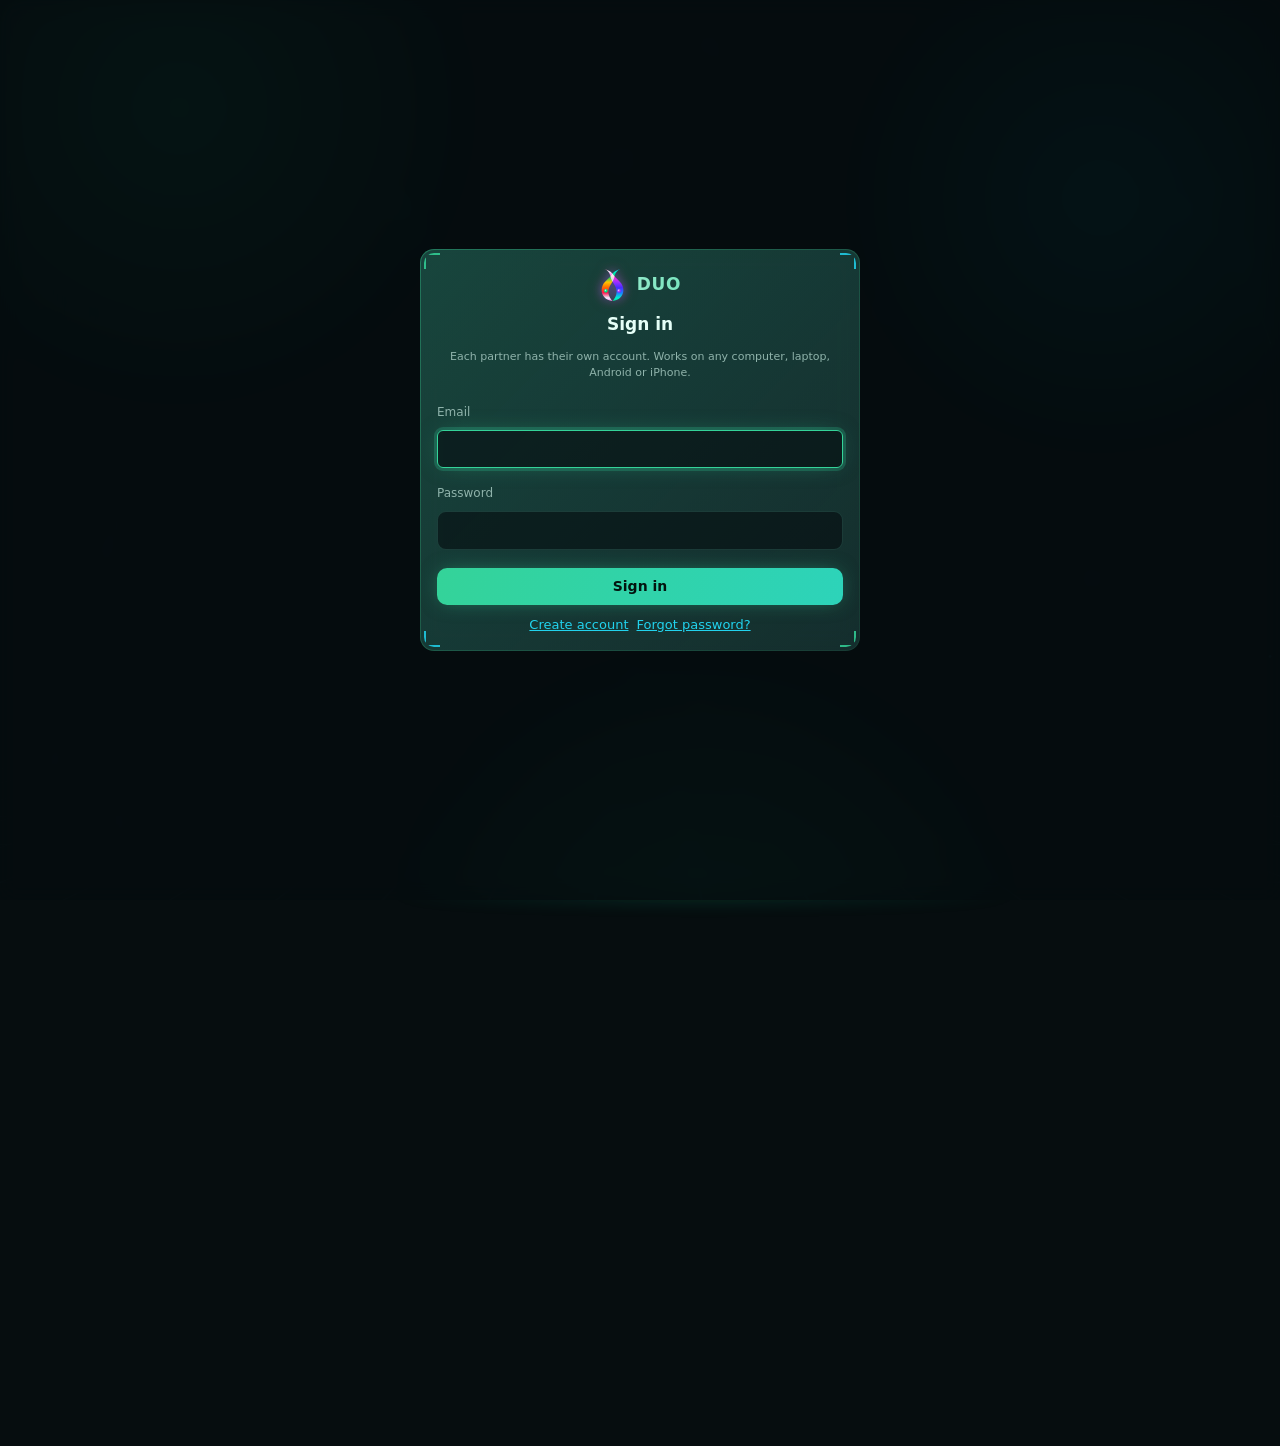
==== index.html @ 0f479ec9 "Speed up the logo colour flow (12 s to 9 s loop) Co-Authored-By: Claude Opus 5.5 <noreply@anthropic." ====
<!doctype html>
<html lang="en" data-theme="emerald" data-motion="full">
<head>
<meta charset="utf-8">
<meta name="viewport" content="width=device-width,initial-scale=1">
<meta name="color-scheme" content="dark light">
<meta name="theme-color" content="#060d0f">
<link rel="manifest" href="manifest.json">
<link rel="icon" href="favicon.ico" sizes="16x16 32x32 48x48 64x64">
<link rel="icon" href="favicon.svg" type="image/svg+xml">
<link rel="apple-touch-icon" href="apple-touch-icon.png">
<meta name="apple-mobile-web-app-capable" content="yes">
<meta name="apple-mobile-web-app-status-bar-style" content="black">
<meta name="apple-mobile-web-app-title" content="Duo">
<title>Duo</title>
<link rel="stylesheet" href="css/app.css?v=37">
<link rel="stylesheet" href="css/themes-ugc.css?v=28">
<link rel="stylesheet" href="css/fx.css?v=31">
<link rel="stylesheet" href="css/journey.css?v=34">
<link rel="stylesheet" href="css/slides.css?v=34">
</head>
<body>
<a href="#main" class="sr">Skip to content</a>
<div id="fx-aurora" aria-hidden="true"></div><div id="fx-grid" aria-hidden="true"></div><canvas id="fx-bg" aria-hidden="true"></canvas><div id="fx-cursor" aria-hidden="true"></div>
<div id="boot" aria-hidden="true"><div><div class="ring"></div><b>DUO</b><i>SYNCING COMMAND CENTER</i></div></div>
<div class="shell">
  <aside class="side" id="side" aria-label="Main navigation">
    <button class="brand" data-go="dash" aria-label="Duo — go to Command Center"><span class="logo" aria-hidden="true"></span>DUO</button>
    <nav id="nav"></nav>
  </aside>
  <div class="main">
    <header class="top">
      <button class="btn s menuBtn" id="menu" aria-label="Open menu" aria-controls="side">☰ Menu</button>
      <nav class="crumbs" id="crumbs" aria-label="Breadcrumb"></nav>
      <span class="sp"></span>
      <span class="sync" id="sync" role="status"></span>
      <button class="btn s" id="undo" title="Undo (Ctrl+Z)" aria-label="Undo">↶<span class="hide-m"> Undo</span></button>
      <button class="btn s" id="redo" title="Redo (Ctrl+Y)" aria-label="Redo">↷<span class="hide-m"> Redo</span></button>
      <div style="position:relative">
        <button class="btn s p" id="qaBtn" aria-haspopup="menu" aria-expanded="false">＋<span class="qa-l"> Quick add</span></button>
        <div class="qa-menu" id="qaMenu" role="menu" hidden>
          <button role="menuitem" data-qk="task">✓ Task</button>
          <button role="menuitem" data-qk="note">📝 Note</button>
          <button role="menuitem" data-qk="idea">💡 Idea (Mind Web)</button>
          <button role="menuitem" data-qk="suggestion">💬 Suggestion for partner</button>
          <button role="menuitem" data-qk="schedule">📅 Schedule item</button>
          <button role="menuitem" data-qk="check">☑ Checklist item</button>
        </div>
      </div>
      <button class="btn s" id="findBtn" aria-label="Find anything" title="Find anything (/ or Ctrl+K)">🔍<span class="hide-m"> Find</span></button>
      <button class="btn s" id="layoutBtn" aria-pressed="false"></button>
      <button class="btn s" id="helpBtn" aria-label="Help and tips" title="Help (?)">❔<span class="hide-m"> Help</span></button>
      <button class="btn s ghost" id="meChip" data-go="profile" aria-label="Your profile"></button>
    </header>
    <main id="main" tabindex="-1"><div class="page" id="page"></div></main>
  </div>
</div>
<nav class="bottomnav" id="bottomnav" aria-label="Quick navigation"></nav>
<nav class="slidebar" id="slidebar" aria-label="Slides" hidden></nav>
<dialog id="dlg" aria-modal="true"></dialog>
<div class="toast" id="toast" role="status" aria-live="polite"></div>
<input type="file" id="file" accept=".json,application/json" hidden>
<script src="js/opportunity.js?v=28"></script>
<script src="js/core.js?v=28"></script>
<script src="js/ui.js?v=28"></script>
<script src="js/views.js?v=33"></script>
<script src="js/schedule.js?v=33"></script>
<script src="js/web.js?v=34"></script>
<script src="js/profile.js?v=33"></script>
<script src="js/journey.js?v=34"></script>
<script src="js/ideas.js?v=32"></script>
<script src="js/guide.js?v=32"></script>
<script src="js/slides.js?v=34"></script>
<script src="js/find.js?v=33"></script>
<script src="js/clipping.js?v=30"></script>
<script src="js/clipflow.js?v=28"></script>
<script src="js/agenda.js?v=30"></script>
<script src="js/help.js?v=30"></script>
<script src="js/sync.js?v=28"></script>
<script src="js/auth.js?v=28"></script>
<script src="js/push.js?v=28"></script>
<script src="js/fx.js?v=28"></script>
<script src="js/app.js?v=28"></script>
<script>if('serviceWorker' in navigator)navigator.serviceWorker.register('sw.js').catch(()=>{});</script>
</body>
</html>
---- css/app.css ----
/* ===== Theme tokens — add a theme by adding one [data-theme] block ===== */
:root,[data-theme="emerald"]{--bg:#060d0f;--bg2:#0b1a1d;--surface:rgba(18,38,42,.62);--surface2:rgba(30,60,64,.55);--line:rgba(110,231,200,.16);--ink:#e6fff8;--mute:#8fb3ab;--acc:#34d399;--acc2:#22d3ee;--acc3:#a78bfa;--on-acc:#03140f;--danger:#fb7185;--warn:#fbbf24;--ok:#4ade80;--grid:rgba(52,211,153,.05)}
[data-theme="violet"]{--bg:#07061a;--bg2:#120f2e;--surface:rgba(30,24,70,.6);--surface2:rgba(50,40,105,.5);--line:rgba(167,139,250,.2);--ink:#f1edff;--mute:#a8a1cf;--acc:#a78bfa;--acc2:#60a5fa;--acc3:#f0abfc;--on-acc:#10082a;--grid:rgba(167,139,250,.05)}
[data-theme="solar"]{--bg:#0e0a04;--bg2:#1c1408;--surface:rgba(48,34,12,.6);--surface2:rgba(72,52,18,.5);--line:rgba(251,191,36,.18);--ink:#fff8e6;--mute:#c8b48a;--acc:#fbbf24;--acc2:#fb923c;--acc3:#fde68a;--on-acc:#1a1002;--grid:rgba(251,191,36,.045)}
[data-theme="arctic"]{--bg:#050a14;--bg2:#0c1626;--surface:rgba(24,40,66,.58);--surface2:rgba(40,62,96,.5);--line:rgba(148,197,255,.2);--ink:#eef6ff;--mute:#9db2cc;--acc:#7dd3fc;--acc2:#cbd5e1;--acc3:#93c5fd;--on-acc:#04111f;--grid:rgba(125,211,252,.05)}
[data-theme="light"]{--bg:#f4f6f8;--bg2:#e9edf1;--surface:rgba(255,255,255,.92);--surface2:#f1f4f7;--line:#d5dce3;--ink:#121820;--mute:#55606c;--acc:#0f766e;--acc2:#2563eb;--acc3:#7c3aed;--on-acc:#fff;--danger:#be123c;--warn:#b45309;--ok:#15803d;--grid:transparent}
:root{--r:14px;--glow:0 0 0 1px color-mix(in srgb,var(--acc) 45%,transparent),0 0 22px color-mix(in srgb,var(--acc) 30%,transparent);--dur:.22s;--a:#f472b6;--b:#38bdf8;--both:var(--acc3)}
[data-motion="off"]{--dur:0s}[data-motion="full"]{--dur:.38s}
@media (prefers-reduced-motion:reduce){:root:not([data-motion="full"]){--dur:0s}}

*{box-sizing:border-box}
html,body{height:100%}
:root{--bgfx:radial-gradient(1100px 600px at 85% -10%,color-mix(in srgb,var(--acc3) 16%,transparent),transparent 60%),radial-gradient(900px 500px at -10% 110%,color-mix(in srgb,var(--acc) 14%,transparent),transparent 60%),linear-gradient(var(--grid) 1px,transparent 1px) 0 0/40px 40px,linear-gradient(90deg,var(--grid) 1px,transparent 1px) 0 0/40px 40px;
  --edge:linear-gradient(135deg,color-mix(in srgb,var(--acc) 45%,var(--line)),var(--line) 40%,var(--line) 60%,color-mix(in srgb,var(--acc2) 40%,var(--line)))}
body{margin:0;font:15px/1.5 "Inter",system-ui,"Segoe UI",sans-serif;color:var(--ink);background-color:var(--bg);background-image:var(--bgfx);background-attachment:fixed}
[data-simple] body,[data-theme="light"] body{background-image:none}
a{color:var(--acc2)}
:focus-visible{outline:2px solid var(--acc2);outline-offset:2px;border-radius:6px}
.sr{position:absolute;width:1px;height:1px;overflow:hidden;clip:rect(0 0 0 0)}

/* ===== Layout ===== */
.shell{display:grid;grid-template-columns:232px 1fr;min-height:100vh}
.side{position:sticky;top:0;height:100vh;overflow:auto;padding:16px 12px;border-right:1px solid var(--line);background:color-mix(in srgb,var(--bg) 70%,transparent);backdrop-filter:blur(14px)}
.brand{display:flex;align-items:center;gap:10px;font-weight:700;letter-spacing:.04em;margin:2px 6px 16px;font-size:17px;background:none;border:0;color:var(--ink);cursor:pointer;padding:0}
.brand .logo{width:28px;height:34px;flex:none;background:url(../logo-mark.svg?v=2) center/contain no-repeat}
/* the logo's rainbow flows (animated SVG); keep it still when motion is reduced */
[data-motion="off"] .brand .logo,[data-motion="calm"] .brand .logo{background-image:url(../logo-mark-static.svg)}
@media (prefers-reduced-motion:reduce){:root:not([data-motion="full"]) .brand .logo{background-image:url(../logo-mark-static.svg)}}
.navgrp{font-size:11px;text-transform:uppercase;letter-spacing:.12em;color:var(--mute);margin:14px 10px 4px}
.navi{display:flex;align-items:center;gap:10px;width:100%;padding:8px 10px;border-radius:10px;border:1px solid transparent;background:none;color:var(--ink);font:inherit;cursor:pointer;text-align:left;transition:background var(--dur),border-color var(--dur)}
.navi:hover{background:var(--surface2)}
.navi[aria-current="page"]{background:color-mix(in srgb,var(--acc) 16%,transparent);border-color:color-mix(in srgb,var(--acc) 40%,transparent);box-shadow:inset 3px 0 0 var(--acc)}
.navi .ic{width:20px;text-align:center}.navi .badge{margin-left:auto}
.main{min-width:0;display:flex;flex-direction:column}
.top{position:sticky;top:0;z-index:20;display:flex;align-items:center;gap:10px;flex-wrap:wrap;padding:10px 20px;border-bottom:1px solid var(--line);background:color-mix(in srgb,var(--bg) 75%,transparent);backdrop-filter:blur(14px)}
.crumbs{display:flex;gap:6px;align-items:center;font-size:13px;color:var(--mute)}.crumbs button{background:none;border:0;color:var(--mute);cursor:pointer;font:inherit;padding:0}.crumbs button:hover{color:var(--ink)}.crumbs b{color:var(--ink)}
.page{padding:20px;max-width:1440px;width:100%;margin:0 auto;animation:fade var(--dur) ease}
@keyframes fade{from{opacity:0;transform:translateY(4px)}to{opacity:1}}
.menuBtn{display:none}
.bottomnav{display:none}
@media (max-width:860px){
  .shell{grid-template-columns:1fr}
  .side{position:fixed;inset:0 auto 0 0;width:270px;z-index:40;transform:translateX(-105%);transition:transform var(--dur)}
  .side.open{transform:none;box-shadow:0 0 60px #000a}
  .menuBtn{display:inline-flex}
  .page{padding:14px 16px 90px}
  .top{padding:8px 12px;row-gap:8px}
  .top .crumbs{flex:1;min-width:0;overflow:hidden;white-space:nowrap}
  .top>.sp{flex-basis:100%;height:0;order:2}
  /* phone top bar: row 1 = menu, page, help, you; row 2 = sync, undo/redo, then the main actions on the right */
  .top>*{order:3}.top>.menuBtn,.top>.crumbs{order:0}.top>#helpBtn,.top>#meChip{order:1}
  .top{gap:6px}.top .btn.s{padding:6px 10px}.top>#sync{margin-right:auto}
  .top>#meChip{padding:2px 4px}
  .bottomnav{display:grid;grid-template-columns:repeat(5,1fr);position:fixed;bottom:0;left:0;right:0;z-index:30;border-top:1px solid var(--line);background:color-mix(in srgb,var(--bg) 88%,transparent);backdrop-filter:blur(14px)}
  .bottomnav button{background:none;border:0;color:var(--mute);font:inherit;font-size:11px;padding:8px 0 10px;display:flex;flex-direction:column;align-items:center;gap:2px;cursor:pointer}
  .bottomnav button[aria-current="page"]{color:var(--acc)}
  .hide-m{display:none!important}
}

/* ===== Surfaces ===== */
.card{background:var(--surface);border:1px solid var(--line);border-radius:var(--r);padding:16px;backdrop-filter:blur(12px);position:relative}
[data-simple] .card{backdrop-filter:none}
.card h2,.card h3{margin:0 0 8px;display:flex;align-items:center;gap:8px}
.card h2{font-size:17px}.card h3{font-size:15px}
.card.glow{box-shadow:var(--glow)}
[data-simple] .card.glow{box-shadow:none;border-color:var(--acc)}
.grid{display:grid;gap:14px}
.g2{grid-template-columns:repeat(auto-fit,minmax(320px,1fr))}.g3{grid-template-columns:repeat(auto-fit,minmax(260px,1fr))}.days{grid-template-columns:repeat(auto-fill,minmax(290px,1fr))}
.row{display:flex;gap:8px;align-items:center;flex-wrap:wrap}.sp{flex:1}.col{display:flex;flex-direction:column;gap:6px}
.mute{color:var(--mute)}.small{font-size:13px}.tiny{font-size:11px}
h1.title{font-size:24px;margin:0 0 4px;letter-spacing:.01em}
.hello{font-size:26px;font-weight:700;margin:0;background:linear-gradient(90deg,var(--ink),var(--acc) 60%,var(--acc2));-webkit-background-clip:text;background-clip:text;color:transparent}
[data-theme="light"] .hello{color:var(--ink);background:none}

/* ===== Controls ===== */
.btn{display:inline-flex;align-items:center;gap:6px;border:1px solid var(--line);background:var(--surface2);color:var(--ink);padding:7px 12px;border-radius:10px;cursor:pointer;font:inherit;font-size:14px;transition:border-color var(--dur),box-shadow var(--dur),transform var(--dur)}
.btn:hover{border-color:var(--acc)}.btn:active{transform:scale(.97)}
.btn.p{background:linear-gradient(135deg,var(--acc),color-mix(in srgb,var(--acc) 60%,var(--acc2)));color:var(--on-acc);border-color:transparent;font-weight:600}
.btn.p:hover{box-shadow:var(--glow)}
.btn.s{padding:4px 9px;font-size:13px}.btn.d{color:var(--danger)}.btn.ghost{background:none}
.btn[disabled]{opacity:.45;cursor:not-allowed}
.seg{display:inline-flex;max-width:100%;border:1px solid var(--line);border-radius:10px;overflow-x:auto;overflow-y:hidden;scrollbar-width:none;-webkit-overflow-scrolling:touch}.seg::-webkit-scrollbar{display:none}
.seg button{flex:none;white-space:nowrap;background:none;border:0;color:var(--mute);padding:6px 11px;font:inherit;font-size:13px;cursor:pointer}
.seg button[aria-pressed="true"]{background:color-mix(in srgb,var(--acc) 22%,transparent);color:var(--ink)}
input,select,textarea{font:inherit;color:var(--ink);background:color-mix(in srgb,var(--bg) 60%,transparent);border:1px solid var(--line);border-radius:9px;padding:7px 9px;width:100%}
input:focus,select:focus,textarea:focus{border-color:var(--acc);outline:none;box-shadow:0 0 0 3px color-mix(in srgb,var(--acc) 20%,transparent)}
select option{background:var(--bg2);color:var(--ink)}
textarea{min-height:70px;resize:vertical}
label.f{display:block;font-size:12px;color:var(--mute);margin:10px 0 3px}
input[type=checkbox],input[type=radio]{width:auto;accent-color:var(--acc)}
.pill{display:inline-flex;align-items:center;gap:4px;font-size:11px;padding:1px 8px;border-radius:99px;white-space:nowrap;border:1px solid currentColor}
.o-A{color:var(--a)}.o-B{color:var(--b)}.o-both{color:var(--both)}
.tag{display:inline-block;font-size:11px;padding:1px 8px;border-radius:99px;border:1px solid var(--line);color:var(--mute);margin:1px 2px 1px 0}
.task .tag{max-width:100%;overflow:hidden;text-overflow:ellipsis;white-space:nowrap;vertical-align:middle}
.badge{background:var(--acc);color:var(--on-acc);font-size:11px;font-weight:700;border-radius:99px;padding:0 7px;min-width:20px;text-align:center}
.warn{color:var(--warn);font-weight:600}
.sample{font-size:10px;letter-spacing:.08em;text-transform:uppercase;color:var(--warn);border:1px dashed var(--warn);border-radius:6px;padding:0 5px}
.banner{border:1px solid var(--line);background:color-mix(in srgb,var(--acc2) 9%,transparent);border-radius:12px;padding:9px 13px;margin-bottom:14px;font-size:13px}
.empty{color:var(--mute);font-size:13px;padding:14px;text-align:center;border:1px dashed var(--line);border-radius:12px}
.empty .btn{margin-top:8px}

/* status: icon + text, not color alone */
.st{display:inline-flex;align-items:center;gap:4px;font-size:11px;padding:1px 8px;border-radius:99px;border:1px solid}
.st-idea{color:#94a3b8}.st-researching{color:#38bdf8}.st-testing{color:#fbbf24}.st-active{color:#4ade80}.st-paused{color:#a1a1aa}.st-completed{color:#c084fc}
[data-theme="light"] .st-idea{color:#475569}[data-theme="light"] .st-researching{color:#0369a1}[data-theme="light"] .st-testing{color:#a16207}[data-theme="light"] .st-active{color:#15803d}[data-theme="light"] .st-paused{color:#52525b}[data-theme="light"] .st-completed{color:#7e22ce}

/* ===== Tasks ===== */
.drop{min-height:46px;border:1.5px dashed transparent;border-radius:12px;padding:4px;transition:background var(--dur),border-color var(--dur)}
.drop.over{border-color:var(--acc);background:color-mix(in srgb,var(--acc) 10%,transparent)}
.task{display:flex;gap:9px;align-items:flex-start;background:color-mix(in srgb,var(--bg) 45%,transparent);border:1px solid var(--line);border-radius:11px;padding:8px 10px;margin:5px 0;cursor:grab;transition:border-color var(--dur),transform var(--dur)}
.task:hover{border-color:color-mix(in srgb,var(--acc) 50%,var(--line))}
.task.done .t-title{text-decoration:line-through;color:var(--mute)}
.task .t-body{flex:1;min-width:0;cursor:pointer}
.task .t-title{font-size:14px}
.chk{appearance:none;width:20px!important;height:20px;border-radius:7px;border:1.5px solid var(--acc);display:grid;place-items:center;cursor:pointer;flex:none;margin-top:1px;padding:0;background:none}
.chk:checked{background:var(--acc)}.chk:checked::after{content:"✓";color:var(--on-acc);font-size:13px;font-weight:800}
.pop{animation:pop .5s ease}
@keyframes pop{0%{transform:scale(1)}40%{transform:scale(1.06);box-shadow:var(--glow)}100%{transform:scale(1)}}
.focus-list{margin:4px 0 8px;padding-left:18px;color:var(--mute);font-size:13px}

/* ===== Avatars ===== */
.av{display:inline-grid;place-items:center;border-radius:50%;overflow:hidden;flex:none;vertical-align:middle}
.av svg,.av img{width:100%;height:100%;display:block;object-fit:cover}
.av.idle svg .float{animation:float 3.5s ease-in-out infinite}
@keyframes float{50%{transform:translateY(-2.5px)}}
[data-motion="off"] .av svg .float{animation:none}
@media (prefers-reduced-motion:reduce){:root:not([data-motion="full"]) .av svg .float{animation:none}}
.pair{display:flex;align-items:center;gap:14px;flex-wrap:wrap}
.person{display:flex;gap:12px;align-items:center;flex:1;min-width:230px}
.bond{height:2px;flex:0 0 60px;background:linear-gradient(90deg,var(--a),var(--acc),var(--b));border-radius:2px;box-shadow:0 0 10px var(--acc)}
.bond.burst{animation:bond 1.4s ease}
@keyframes bond{30%{box-shadow:0 0 28px 6px var(--acc);transform:scaleY(3)}}
.picker{display:grid;grid-template-columns:repeat(auto-fill,minmax(84px,1fr));gap:8px}
.picker button{background:var(--surface2);border:1.5px solid var(--line);border-radius:12px;padding:8px 4px;color:var(--ink);cursor:pointer;font:inherit;font-size:11px;display:flex;flex-direction:column;align-items:center;gap:4px}
.picker button[aria-pressed="true"]{border-color:var(--acc);box-shadow:var(--glow)}
.swatches{display:flex;gap:6px;flex-wrap:wrap}
.swatches button{width:28px;height:28px;border-radius:50%;border:2px solid transparent;cursor:pointer;padding:0}
.swatches button[aria-pressed="true"]{border-color:var(--ink);box-shadow:0 0 0 2px var(--bg) inset}

/* ===== Theme previews ===== */
.themecard{border-radius:14px;border:1.5px solid var(--line);padding:0;overflow:hidden;cursor:pointer;background:none;color:inherit;text-align:left;font:inherit}
.themecard[aria-pressed="true"]{border-color:var(--acc);box-shadow:var(--glow)}
.themecard .pv{height:84px;display:flex;align-items:flex-end;gap:6px;padding:10px}
.themecard .pv i{display:block;height:10px;border-radius:5px}
.themecard .nm{padding:8px 10px;font-size:13px;font-weight:600;background:var(--surface2)}

/* ===== Mind Web ===== */
.webwrap{display:grid;grid-template-columns:1fr 340px;gap:14px}
@media (max-width:1000px){.webwrap{grid-template-columns:1fr}}
.canvas{position:relative;height:72vh;min-height:420px;border-radius:var(--r);border:1px solid var(--line);overflow:hidden;background:radial-gradient(circle at 50% 50%,color-mix(in srgb,var(--acc) 10%,transparent),transparent 60%),color-mix(in srgb,var(--bg) 70%,transparent);touch-action:none}
.canvas svg{width:100%;height:100%;display:block}
.canvas .tools{position:absolute;top:10px;left:10px;right:10px;display:flex;gap:6px;flex-wrap:wrap;pointer-events:none}
.canvas .tools>*{pointer-events:auto}
.canvas .zoom{position:absolute;bottom:10px;right:10px;display:flex;gap:2px;z-index:2}
svg text{fill:var(--ink);font-size:12px;pointer-events:none;user-select:none;font-family:inherit}
svg .n rect{fill:var(--surface2);stroke:var(--line);stroke-width:1.2}
svg .n.cat rect{fill:color-mix(in srgb,var(--bg2) 85%,transparent);stroke:color-mix(in srgb,var(--acc) 55%,transparent);stroke-width:1.5}
svg .n.proj rect{stroke:var(--acc3);stroke-dasharray:3 2}
svg .n.sel rect{stroke:var(--acc2);stroke-width:2.5;filter:drop-shadow(0 0 8px var(--acc2))}
svg .n.src rect{stroke:var(--warn);stroke-width:2.5;stroke-dasharray:5 3}
svg .n{cursor:pointer;transition:opacity var(--dur)}
svg .n:focus{outline:none}svg .n:focus rect{stroke:var(--acc2);stroke-width:2.5}
svg .spoke{stroke:color-mix(in srgb,var(--acc) 22%,transparent);stroke-width:1}
svg .tree{stroke:color-mix(in srgb,var(--mute) 45%,transparent);stroke-width:1.2;fill:none}
svg .lk{stroke:var(--acc2);stroke-width:1.6;fill:none;opacity:.75;cursor:pointer;stroke-dasharray:6 5}
[data-motion="calm"] svg .lk,[data-motion="full"] svg .lk{animation:flow 2.4s linear infinite}
[data-motion="full"] svg .lk{animation-duration:1.3s}
@keyframes flow{to{stroke-dashoffset:-22}}
@media (prefers-reduced-motion:reduce){:root:not([data-motion="full"]) svg .lk{animation:none}}
svg .lk:hover{stroke-width:4;opacity:1}
[data-simple] svg .n.sel rect{filter:none}
.listview .cat{border:1px solid var(--line);border-radius:12px;margin-bottom:8px;background:var(--surface)}
.listview summary{cursor:pointer;padding:10px 12px;display:flex;gap:8px;align-items:center;list-style:none}
.listview summary::-webkit-details-marker{display:none}
.listview .kids{padding:0 12px 10px 34px}

/* ===== Dialog / drawer / toast ===== */
dialog{border:1px solid var(--line);border-radius:18px;padding:0;background:var(--bg2);color:var(--ink);width:min(600px,94vw);box-shadow:0 30px 80px #000c,var(--glow)}
dialog::backdrop{background:rgba(0,0,0,.6);backdrop-filter:blur(3px)}
.dlg-h{display:flex;align-items:center;gap:8px;padding:14px 18px;border-bottom:1px solid var(--line)}
.dlg-h h2{margin:0;font-size:17px;flex:1}
.dlg-b{padding:16px 18px;max-height:70vh;overflow:auto}
.dlg-f{padding:12px 18px;border-top:1px solid var(--line);display:flex;gap:8px;justify-content:flex-end;flex-wrap:wrap}
.toast{position:fixed;bottom:22px;left:50%;transform:translateX(-50%) translateY(10px);background:var(--surface2);border:1px solid var(--acc);color:var(--ink);padding:9px 16px;border-radius:12px;opacity:0;transition:opacity var(--dur),transform var(--dur);pointer-events:none;z-index:100;backdrop-filter:blur(10px);box-shadow:var(--glow)}
.toast.on{opacity:1;transform:translateX(-50%)}
@media (max-width:860px){.toast{bottom:78px}}
.qa-menu{position:absolute;right:0;top:110%;background:var(--bg2);border:1px solid var(--line);border-radius:12px;padding:6px;min-width:190px;box-shadow:0 20px 50px #0009;z-index:50}
.qa-menu button{display:flex;gap:8px;width:100%;background:none;border:0;color:var(--ink);font:inherit;padding:8px 10px;border-radius:8px;cursor:pointer;text-align:left}
.qa-menu button:hover,.qa-menu button:focus{background:var(--surface2)}
.celebrate{position:fixed;inset:0;pointer-events:none;z-index:90;overflow:hidden}
.celebrate i{position:absolute;top:-10px;width:8px;height:14px;border-radius:2px;animation:fall 1.6s ease-in forwards}
@keyframes fall{to{transform:translateY(105vh) rotate(540deg);opacity:.2}}
.sync{display:inline-flex;align-items:center;gap:6px;font-size:12px;color:var(--mute)}
.sync .dot{width:8px;height:8px;border-radius:50%;background:var(--mute)}
.sync.on .dot{background:var(--ok);box-shadow:0 0 8px var(--ok)}.sync.err .dot{background:var(--danger)}
.steps{counter-reset:s}.steps label{display:flex;gap:10px;align-items:center;padding:5px 0;cursor:pointer}
.wizard-dots{display:flex;gap:6px;justify-content:center;margin-top:8px}.wizard-dots i{width:8px;height:8px;border-radius:50%;background:var(--line)}.wizard-dots i.on{background:var(--acc);box-shadow:0 0 8px var(--acc)}
.feed .it{display:flex;gap:10px;padding:8px 0;border-bottom:1px solid var(--line)}.feed .it:last-child{border:0}
.prop{border-left:3px solid var(--warn)}.prop.accepted{border-left-color:var(--ok)}.prop.declined{border-left-color:var(--danger);opacity:.75}
.new-dot{width:8px;height:8px;border-radius:50%;background:var(--acc3);box-shadow:0 0 8px var(--acc3);display:inline-block}

.st-needs_req{color:#f0abfc}.st-ready{color:#2dd4bf}.st-declined{color:#f87171}
[data-theme="light"] .st-needs_req,[data-theme="coquette"] .st-needs_req{color:#a21caf}[data-theme="light"] .st-ready,[data-theme="coquette"] .st-ready{color:#0f766e}[data-theme="light"] .st-declined,[data-theme="coquette"] .st-declined{color:#b91c1c}
.cardf{margin-bottom:4px}.cardf textarea{min-height:44px}

#gate{position:fixed;inset:0;z-index:200;display:grid;place-items:center;padding:16px;background:color-mix(in srgb,var(--bg) 82%,transparent);backdrop-filter:blur(10px)}
.gate-box{width:min(440px,100%);max-height:92vh;overflow:auto}
body.gated .shell,body.gated .bottomnav{visibility:hidden}

.tipcard{margin-bottom:14px;border-left:3px solid var(--acc2)}
.tipcard ol li{margin:2px 0}
.afbox{border:1px dashed var(--line);border-radius:12px;padding:8px 12px;margin-bottom:12px;background:color-mix(in srgb,var(--acc) 6%,transparent)}
.afbox summary{cursor:pointer;font-weight:600}
.afbox textarea{min-height:60px}
@keyframes afPulse{from{box-shadow:0 0 0 3px color-mix(in srgb,var(--ok) 45%,transparent)}to{box-shadow:none}}
.autofilled{border-color:var(--ok);animation:afPulse 1.6s ease-out}

/* ===== Today's agenda (Command Center) ===== */
.agenda{margin-bottom:14px}
.ag-head{margin-bottom:8px}
.ag-prog{height:6px;border-radius:3px;background:var(--line);overflow:hidden;margin:4px 0 3px}
.ag-prog i{display:block;height:100%;border-radius:3px;background:linear-gradient(90deg,var(--acc),var(--acc2));transition:width var(--dur)}
.ag-start{width:100%;justify-content:center;font-size:16px;padding:12px 14px;margin:10px 0 4px;min-height:48px;white-space:nowrap;overflow:hidden;text-overflow:ellipsis;display:block;text-align:center}
.ag-list{list-style:none;margin:6px 0 0;padding:0}
.ag-item{display:flex;align-items:center;gap:10px;border:1px solid var(--line);border-radius:11px;padding:4px 4px 4px 10px;margin:6px 0;background:color-mix(in srgb,var(--bg) 45%,transparent);transition:border-color var(--dur)}
.ag-item:hover{border-color:color-mix(in srgb,var(--acc) 50%,var(--line))}
.ag-item.next{border-color:color-mix(in srgb,var(--acc) 60%,var(--line));background:color-mix(in srgb,var(--acc) 10%,transparent)}
.ag-item .chk{margin:0}
.ag-ic{flex:none;width:22px;text-align:center}
.ag-body{flex:1;min-width:0;display:flex;align-items:center;gap:10px;background:none;border:0;color:inherit;font:inherit;text-align:left;cursor:pointer;padding:8px 6px;min-height:44px;border-radius:9px;-webkit-tap-highlight-color:transparent}
.ag-txt{flex:1;min-width:0;display:flex;flex-direction:column}
.ag-title{font-size:14px;overflow-wrap:anywhere}
.ag-when{flex:none;min-width:72px;font-size:12px;font-weight:600;color:var(--acc)}
.ag-when.late{color:var(--danger)}.ag-when.due{color:var(--warn)}.ag-when.any{color:var(--mute);font-weight:400}
.ag-go{flex:none;color:var(--mute);font-size:20px;line-height:1}
.ag-more summary{cursor:pointer;color:var(--mute);margin-top:6px}
@media (max-width:860px){.ag-head .seg{width:100%}.ag-head .seg button{flex:1;padding:8px 6px}.ag-when{min-width:60px}}
---- css/themes-ugc.css ----
/* ===== Themes ported from UGC Studio (palettes + textures only; no characters, logos or show art) =====
   Mapping: UGC --panel -> --bg2/--surface, --panel2 -> --surface2, --dim -> --mute, --accink -> --on-acc.
   Each theme may also set --edge (card border gradient), --bgfx (page texture), --cardfx, --head (heading font), --r. */
:root{--cardfx:linear-gradient(transparent,transparent);--head:inherit}
h1,h2,.brand{font-family:var(--head)}

[data-theme="holo"]{--bg:#050a1a;--bg2:#0b1532;--surface:rgba(11,21,50,.72);--surface2:#16244d;--line:#26407a;--ink:#eaf3ff;--mute:#9db3d9;--acc:#4fc3ff;--acc2:#b28cff;--acc3:#ff7ad9;--on-acc:#02122a;--r:16px;
 --bgfx:radial-gradient(circle at 12% 8%,#1b3cff40,transparent 42%),radial-gradient(circle at 88% 18%,#00e5ff2b,transparent 40%),radial-gradient(circle at 60% 95%,#b44dff2a,transparent 45%);
 --edge:linear-gradient(120deg,#00e5ff,#3d6bff,#b44dff,#ff7ad9,#00e5ff);--cardfx:linear-gradient(135deg,#ffffff0d,transparent 40%,#7ad3ff08 70%,transparent)}
[data-theme="holo"] .card{animation:holo 14s ease infinite}
[data-theme="classic"]{--bg:#070d13;--bg2:#0f1a23;--surface:rgba(15,26,35,.85);--surface2:#253a49;--line:#24384a;--ink:#e8eef5;--mute:#94a9b8;--acc:#a7e972;--acc2:#6cc6ff;--acc3:#6cc6ff;--on-acc:#132011}
[data-theme="monarch"]{--bg:#03040b;--bg2:#070b1c;--surface:rgba(7,11,28,.82);--surface2:#111a3d;--line:#2b3f9e;--ink:#e6ecff;--mute:#8f9ccc;--acc:#3fa9ff;--acc2:#8b5cff;--acc3:#8b5cff;--on-acc:#020814;--r:4px;--head:"Consolas","Cascadia Mono","Courier New",monospace;
 --bgfx:radial-gradient(ellipse at 50% -15%,#5b2bff4d,transparent 60%),linear-gradient(#3a5bff14 1px,transparent 1px) 0 0/42px 42px,linear-gradient(90deg,#3a5bff14 1px,transparent 1px) 0 0/42px 42px;
 --edge:linear-gradient(#3fa9ff,#3fa9ff);--cardfx:linear-gradient(180deg,#3fa9ff12,transparent 30%)}
[data-theme="monarch"] h1,[data-theme="monarch"] h2,[data-theme="monarch"] .brand{text-transform:uppercase;letter-spacing:.12em}
@media (max-width:600px){[data-theme="monarch"] h1.title{font-size:20px;letter-spacing:.06em}}
[data-theme="monarch"] .card{box-shadow:0 0 18px -6px #3fa9ff88,inset 0 0 22px -12px #3fa9ff}
[data-theme="ooo"]{--bg:#0e2a47;--bg2:#14395f;--surface:rgba(20,57,95,.82);--surface2:#1f5487;--line:#2f6aa3;--ink:#fffbe8;--mute:#bcd5ee;--acc:#ffd23f;--acc2:#ff7eb6;--acc3:#6ee7ff;--on-acc:#2b1a00;--r:24px;--head:"Trebuchet MS","Comic Sans MS",sans-serif;
 --bgfx:radial-gradient(ellipse at 20% 115%,#3ccf6e66,transparent 45%),radial-gradient(ellipse at 85% -10%,#ff9ed14d,transparent 45%),radial-gradient(circle at 50% 40%,#1b4f80,#0e2a47 70%);
 --edge:linear-gradient(120deg,#ffd23f,#ff7eb6,#6ee7ff)}
[data-theme="grimoire"]{--bg:#0b0b0a;--bg2:#16150f;--surface:rgba(22,21,15,.85);--surface2:#26321f;--line:#46512f;--ink:#f1ead6;--mute:#b8ae92;--acc:#d4af37;--acc2:#3fa86b;--acc3:#a3242c;--on-acc:#1a1405;--r:8px;--head:Georgia,"Palatino Linotype","Book Antiqua",serif;
 --bgfx:radial-gradient(ellipse at 50% -5%,#2f5d3a40,transparent 55%),radial-gradient(circle at 90% 90%,#a3242c26,transparent 40%),repeating-linear-gradient(45deg,#ffffff05 0 2px,transparent 2px 9px);
 --edge:linear-gradient(135deg,#d4af37,#3fa86b,#a3242c,#d4af37);--cardfx:radial-gradient(ellipse at top left,#d4af3712,transparent 60%)}
[data-theme="nen"]{--bg:#05100b;--bg2:#0c1a14;--surface:rgba(12,26,20,.85);--surface2:#163327;--line:#275240;--ink:#ecfbf2;--mute:#9cc2ae;--acc:#34e07f;--acc2:#f5c842;--acc3:#f5c842;--on-acc:#04140b;--r:12px;
 --bgfx:radial-gradient(circle at 28% 18%,#2bd67b2b,transparent 45%),radial-gradient(circle at 76% 82%,#f5c84230,transparent 45%),radial-gradient(circle at 50% 50%,#0a1d15,#05100b 75%);
 --edge:linear-gradient(120deg,#34e07f,#f5c842,#34e07f)}
[data-theme="leaf"]{--bg:#0d0b0a;--bg2:#17120f;--surface:rgba(23,18,15,.86);--surface2:#2c1e14;--line:#4c311e;--ink:#fff4ea;--mute:#cbb09a;--acc:#ff7a1a;--acc2:#2f8bff;--acc3:#ffb347;--on-acc:#1c0c00;--r:10px;--head:"Arial Black","Segoe UI Black",sans-serif;
 --bgfx:radial-gradient(circle at 86% 14%,#ff7a1a3a,transparent 38%),repeating-radial-gradient(circle at 86% 14%,#ff7a1a12 0 2px,transparent 2px 28px),radial-gradient(circle at 8% 92%,#1f6fff2a,transparent 45%);
 --edge:linear-gradient(90deg,#ff7a1a,#ffb347,#2f8bff)}
[data-theme="saiyan"]{--bg:#070a1f;--bg2:#0e1433;--surface:rgba(14,20,51,.85);--surface2:#1c2560;--line:#2d3a8a;--ink:#fff8e6;--mute:#bac1e6;--acc:#ff9a1f;--acc2:#ffe14d;--acc3:#ff5e1f;--on-acc:#1f0d00;--r:10px;--head:"Arial Black",Impact,sans-serif;
 --bgfx:radial-gradient(ellipse at 50% 120%,#ffb30066,transparent 55%),repeating-conic-gradient(from 0deg at 50% 115%,#ffd70012 0 3deg,transparent 3deg 11deg),radial-gradient(circle at 50% 115%,#ff6a0033,transparent 75%);
 --edge:linear-gradient(120deg,#ff5e1f,#ff9a1f,#ffe14d,#ff9a1f)}
[data-theme="saiyan"] h1,[data-theme="saiyan"] .hello{text-shadow:0 0 18px #ffb300aa,0 0 42px #ff6a0055}
[data-theme="jade"]{--bg:#06100e;--bg2:#0d1c19;--surface:rgba(13,28,25,.85);--surface2:#17312b;--line:#2a4d44;--ink:#eef7f1;--mute:#a2bfb4;--acc:#5fe0b5;--acc2:#e6c36a;--acc3:#e6c36a;--on-acc:#032018;--r:10px;--head:Georgia,"SimSun","Songti SC",serif;
 --bgfx:radial-gradient(ellipse at 18% -5%,#6fe3c02b,transparent 50%),radial-gradient(ellipse at 92% 105%,#e6c36a24,transparent 50%),radial-gradient(ellipse 60% 18% at 30% 72%,#ffffff07,transparent),radial-gradient(ellipse 45% 14% at 76% 38%,#ffffff06,transparent);
 --edge:linear-gradient(135deg,#5fe0b5,#e6c36a,#5fe0b5);--cardfx:radial-gradient(ellipse at top right,#5fe0b50f,transparent 60%)}
[data-theme="lotus"]{--bg:#0c0507;--bg2:#190a0f;--surface:rgba(25,10,15,.86);--surface2:#30121a;--line:#58212e;--ink:#fbecee;--mute:#cfa1a9;--acc:#ff3b5c;--acc2:#f2c14e;--acc3:#f2c14e;--on-acc:#22020a;--r:10px;--head:Georgia,"SimSun",serif;
 --bgfx:radial-gradient(circle at 82% 8%,#c4122f40,transparent 45%),radial-gradient(circle at 8% 92%,#7a0d2a40,transparent 45%),radial-gradient(ellipse 50% 14% at 50% 60%,#ff3b5c08,transparent);
 --edge:linear-gradient(135deg,#ff3b5c,#f2c14e,#ff3b5c)}
[data-theme="celestial"]{--bg:#090c1d;--bg2:#10152e;--surface:rgba(16,21,46,.85);--surface2:#1d2550;--line:#34417c;--ink:#f3f6ff;--mute:#abb5dc;--acc:#9fc8ff;--acc2:#e8e3ff;--acc3:#c4b5fd;--on-acc:#0a1430;--r:12px;--head:Georgia,"SimSun",serif;
 --bgfx:radial-gradient(circle at 78% 12%,#e6eeff30,transparent 14%),radial-gradient(ellipse at 50% 105%,#6b7cff2b,transparent 60%),radial-gradient(#ffffff40 1px,transparent 1.6px) 0 0/97px 97px,radial-gradient(#ffffff26 1px,transparent 1.4px) 41px 53px/131px 131px;
 --edge:linear-gradient(135deg,#9fc8ff,#ffffff,#9fc8ff)}
/* Coquette — light: baby pink + silver, pearls */
[data-theme="coquette"]{--bg:#fff6f9;--bg2:#ffffff;--surface:rgba(255,255,255,.92);--surface2:#fbe3ec;--line:#efc9d7;--ink:#4b2d3b;--mute:#8f6b7b;--acc:#e58db0;--acc2:#9aa1ad;--acc3:#c77a98;--on-acc:#4b2333;--warn:#a86b0c;--danger:#c4405a;--ok:#2f7d4f;--r:18px;--grid:transparent;
 --head:"Didot","Bodoni MT","Playfair Display",Georgia,serif;
 --bgfx:radial-gradient(circle at 12px 12px,#f7c9d9 1.6px,transparent 2.2px) 0 0/34px 34px,radial-gradient(circle at 29px 29px,#d9dde3 1.4px,transparent 2px) 0 0/34px 34px,radial-gradient(ellipse at 15% -10%,#ffd9e6,transparent 55%),radial-gradient(ellipse at 95% 105%,#eceff3,transparent 50%);
 --edge:linear-gradient(135deg,#f6b8cf,#e6e8ec 35%,#c9ced6 50%,#f6b8cf 70%,#fbe3ec);--cardfx:radial-gradient(ellipse at top right,#fde8f0,transparent 60%)}
[data-theme="coquette"] h1.title{font-style:italic}
[data-theme="coquette"] .hello{color:#5a3346;background:none}
[data-theme="coquette"] .st-idea{color:#475569}[data-theme="coquette"] .st-researching{color:#0369a1}[data-theme="coquette"] .st-testing{color:#a16207}[data-theme="coquette"] .st-active{color:#15803d}[data-theme="coquette"] .st-completed{color:#7e22ce}
[data-theme="light"] body{background-image:none}
@keyframes holo{0%{background-position:0 0,0 0,0% 50%}50%{background-position:0 0,0 0,100% 50%}100%{background-position:0 0,0 0,0% 50%}}
---- css/fx.css ----
/* ===== Holodeck FX — ported from UGC Studio 0.38, driven by each theme's --acc / --acc2 / --edge =====
   Motion levels: data-motion = full | calm | off  (calm keeps glass + glow but nothing moves in the background) */
:root{--glow:color-mix(in srgb,var(--acc) 50%,transparent);--fxa:color-mix(in srgb,var(--acc) 24%,transparent);--fxb:color-mix(in srgb,var(--acc2) 20%,transparent);--ease:cubic-bezier(.2,.8,.2,1)}
html{scrollbar-color:color-mix(in srgb,var(--acc) 55%,transparent) transparent;scrollbar-width:thin}
::-webkit-scrollbar{width:9px;height:9px}::-webkit-scrollbar-thumb{background:linear-gradient(var(--acc),var(--acc2));border-radius:9px;border:2px solid transparent;background-clip:padding-box}::-webkit-scrollbar-track{background:transparent}
::selection{background:color-mix(in srgb,var(--acc) 45%,transparent);color:var(--ink)}

/* living background layers */
#fx-aurora,#fx-grid,#fx-bg,#fx-cursor{position:fixed;inset:0;pointer-events:none;z-index:0}
.shell,.bottomnav{position:relative;z-index:1}
#fx-aurora{background:radial-gradient(38vmax 38vmax at 14% 12%,var(--fxa),transparent 62%),radial-gradient(34vmax 34vmax at 86% 22%,var(--fxb),transparent 60%),radial-gradient(42vmax 42vmax at 55% 108%,var(--fxa),transparent 62%);filter:blur(10px) saturate(1.2);animation:fxAurora 26s ease-in-out infinite alternate;opacity:.9}
@keyframes fxAurora{0%{transform:translate3d(-2%,-1%,0) scale(1)}50%{transform:translate3d(2%,2%,0) scale(1.08)}100%{transform:translate3d(-1%,3%,0) scale(1.03)}}
#fx-grid{inset:auto 0 0 0;height:46vh;background-image:linear-gradient(color-mix(in srgb,var(--acc) 34%,transparent) 1px,transparent 1px),linear-gradient(90deg,color-mix(in srgb,var(--acc2) 30%,transparent) 1px,transparent 1px);background-size:56px 56px;transform:perspective(520px) rotateX(62deg) scale(1.9);transform-origin:50% 100%;-webkit-mask-image:linear-gradient(transparent,#000 55%);mask-image:linear-gradient(transparent,#000 55%);opacity:.26;animation:fxGrid 5s linear infinite}
@keyframes fxGrid{to{background-position:0 56px,0 0}}
#fx-bg{width:100%;height:100%;opacity:.75}
#fx-cursor{inset:auto;left:0;top:0;width:520px;height:520px;margin:-260px 0 0 -260px;border-radius:50%;background:radial-gradient(circle,color-mix(in srgb,var(--acc) 13%,transparent),transparent 62%);will-change:transform;transition:opacity .4s;opacity:0}

/* header: glass + scanning light */
.top{box-shadow:0 10px 40px -22px var(--glow)}
.top::after{content:'';position:absolute;left:0;right:0;bottom:-1px;height:2px;background:linear-gradient(90deg,transparent,var(--acc),var(--acc2),transparent);background-size:40% 100%;background-repeat:no-repeat;animation:fxScan 5.5s linear infinite;opacity:.9;pointer-events:none}
@keyframes fxScan{0%{background-position:-40% 0}100%{background-position:140% 0}}
.brand{background:linear-gradient(90deg,var(--ink),var(--acc),var(--acc2),var(--ink));background-size:300% 100%;-webkit-background-clip:text;background-clip:text;color:transparent!important;animation:fxShimmer 9s linear infinite}
.brand .logo{filter:drop-shadow(0 0 5px #0080ff80) drop-shadow(0 0 5px #ff1f4b80);animation:fxPulse 4s ease-in-out infinite}
@keyframes fxPulse{50%{filter:drop-shadow(0 0 9px #00c8ffaa) drop-shadow(0 0 9px #ff2bd6aa)}}
@keyframes fxSpin{to{transform:rotate(360deg)}}@keyframes fxShimmer{to{background-position:300% 0}}

/* nav: glowing active item with sweep */
.navi{position:relative;overflow:hidden;transition:transform .22s var(--ease),background .2s,box-shadow .2s}
.navi:hover{transform:translateX(4px)}.navi:hover .ic{transform:scale(1.25);text-shadow:0 0 10px var(--acc)}.navi .ic{transition:transform .3s var(--ease)}
.navi[aria-current="page"]{background:linear-gradient(90deg,color-mix(in srgb,var(--acc) 24%,transparent),transparent);box-shadow:inset 3px 0 0 var(--acc),0 0 22px -10px var(--glow)}
.navi[aria-current="page"] .ic{text-shadow:0 0 10px var(--acc)}
.navi[aria-current="page"]::after{content:'';position:absolute;inset:0;background:linear-gradient(100deg,transparent 30%,color-mix(in srgb,var(--acc) 22%,transparent) 50%,transparent 70%);background-size:220% 100%;animation:fxSweep 3.6s ease-in-out infinite;pointer-events:none}
@keyframes fxSweep{0%{background-position:160% 0}60%,100%{background-position:-60% 0}}

/* headings shimmer */
h1.title{background:linear-gradient(90deg,var(--ink) 0%,var(--ink) 30%,var(--acc) 60%,var(--acc2) 100%);background-size:220% 100%;-webkit-background-clip:text;background-clip:text;color:transparent;animation:fxTitle 8s ease-in-out infinite alternate;width:fit-content;max-width:100%}
@keyframes fxTitle{to{background-position:100% 0}}

/* cards: holographic edge, cursor spotlight, HUD corners */
.card{border:1px solid transparent;background:var(--cardfx) padding-box,linear-gradient(var(--surface),var(--surface)) padding-box,var(--edge) border-box;background-size:100% 100%,100% 100%,300% 300%;transition:box-shadow .3s,transform .3s var(--ease)}
.card::before{content:'';position:absolute;inset:0;border-radius:inherit;pointer-events:none;background:radial-gradient(460px circle at var(--mx,50%) var(--my,0%),color-mix(in srgb,var(--acc) 15%,transparent),transparent 62%);opacity:0;transition:opacity .35s}
.card:hover::before{opacity:1}.card:hover{box-shadow:0 22px 50px -26px var(--glow),0 0 0 1px color-mix(in srgb,var(--acc) 28%,transparent)}
.card::after{content:'';position:absolute;inset:5px;border-radius:calc(var(--r) - 4px);pointer-events:none;opacity:0;transition:opacity .3s,inset .3s var(--ease);
 background:linear-gradient(var(--acc),var(--acc)) 0 0/16px 2px,linear-gradient(var(--acc),var(--acc)) 0 0/2px 16px,linear-gradient(var(--acc2),var(--acc2)) 100% 0/16px 2px,linear-gradient(var(--acc2),var(--acc2)) 100% 0/2px 16px,linear-gradient(var(--acc2),var(--acc2)) 0 100%/16px 2px,linear-gradient(var(--acc2),var(--acc2)) 0 100%/2px 16px,linear-gradient(var(--acc),var(--acc)) 100% 100%/16px 2px,linear-gradient(var(--acc),var(--acc)) 100% 100%/2px 16px;background-repeat:no-repeat}
.card:hover::after,.card.glow::after{opacity:.85;inset:3px}
.card.glow{animation:fxHl 4s ease-in-out infinite}@keyframes fxHl{50%{box-shadow:0 0 0 1px var(--acc),0 0 40px -6px var(--glow)}}
.task,.themecard,.picker button,.sk-node{transition:transform .25s var(--ease),box-shadow .25s,border-color .2s;transform-style:preserve-3d}
.task:hover,.themecard:hover{box-shadow:0 12px 30px -16px var(--glow)}

/* buttons: sheen sweep + animated gradient on primary */
.btn{position:relative;overflow:hidden}
.btn::after{content:'';position:absolute;top:0;bottom:0;left:-60%;width:45%;transform:skewX(-20deg);background:linear-gradient(90deg,transparent,rgba(255,255,255,.28),transparent);transition:left .55s var(--ease);pointer-events:none}
.btn:hover:not(:disabled)::after{left:120%}.btn:hover:not(:disabled){transform:translateY(-1px);box-shadow:0 8px 22px -10px var(--glow)}
.btn.p{background:linear-gradient(110deg,var(--acc),color-mix(in srgb,var(--acc) 55%,var(--acc2)) 55%,var(--acc));background-size:220% 100%;box-shadow:0 0 20px -5px var(--glow);animation:fxBtn 7s linear infinite}@keyframes fxBtn{to{background-position:220% 0}}
input:hover,textarea:hover,select:hover{border-color:color-mix(in srgb,var(--acc) 45%,var(--line))}
input:focus,textarea:focus,select:focus{box-shadow:0 0 0 3px color-mix(in srgb,var(--acc) 22%,transparent),0 0 24px -8px var(--glow)}

/* page entrance (only when changing page) */
@keyframes fxUp{from{opacity:0;transform:translate3d(0,18px,0) scale(.985);filter:blur(6px)}to{opacity:1;transform:none;filter:none}}
.page.fx-enter>*{animation:fxUp .55s var(--ease) backwards}.page.fx-enter>*:nth-child(2){animation-delay:.05s}.page.fx-enter>*:nth-child(3){animation-delay:.1s}.page.fx-enter>*:nth-child(n+4){animation-delay:.15s}
.page.fx-enter .grid>*{animation:fxUp .5s var(--ease) backwards}.page.fx-enter .grid>*:nth-child(2n){animation-delay:.12s}.page.fx-enter .grid>*:nth-child(3n){animation-delay:.2s}
dialog[open]{animation:fxPop .3s var(--ease)}@keyframes fxPop{from{opacity:0;transform:translate3d(0,-10px,0) scale(.97)}to{opacity:1;transform:none}}

/* boot sequence */
#boot{position:fixed;inset:0;z-index:9500;display:grid;place-items:center;background:var(--bg);pointer-events:none;transition:opacity .6s ease,visibility .6s}#boot.out{opacity:0;visibility:hidden}
#boot .ring{width:84px;height:104px;background:url(../logo-mark.svg?v=2) center/contain no-repeat;animation:fxPulse 1.2s ease-in-out infinite;filter:drop-shadow(0 0 10px #0080ff80) drop-shadow(0 0 10px #ff1f4b80);margin:0 auto 18px}
#boot b{display:block;text-align:center;letter-spacing:.34em;font-size:13px;color:var(--acc);font-family:var(--head)}#boot i{display:block;text-align:center;font-style:normal;font-size:11px;letter-spacing:.2em;color:var(--mute);margin-top:8px;animation:fxBlink 1s steps(2) infinite}
@keyframes fxBlink{50%{opacity:.35}}

/* motion levels */
[data-motion="calm"] #fx-bg,[data-motion="calm"] #fx-cursor,[data-motion="calm"] #fx-grid{display:none}
[data-motion="calm"] #fx-aurora,[data-motion="calm"] .brand,[data-motion="calm"] .brand .logo,[data-motion="calm"] h1.title,[data-motion="calm"] .btn.p,[data-motion="calm"] .card.glow,[data-motion="calm"] .navi::after,[data-motion="calm"] .top::after,[data-motion="calm"] .card{animation:none}
[data-motion="off"] #fx-bg,[data-motion="off"] #fx-cursor,[data-motion="off"] #fx-grid,[data-motion="off"] #fx-aurora,[data-motion="off"] #boot{display:none}
[data-motion="off"] *,[data-motion="off"] *::before,[data-motion="off"] *::after{animation:none!important;transition:none!important}
[data-simple] #fx-bg,[data-simple] #fx-grid,[data-simple] #fx-cursor,[data-simple] #fx-aurora,[data-simple] .card::after{display:none}
@media (prefers-reduced-motion:reduce){:root:not([data-motion="full"]) #fx-bg,:root:not([data-motion="full"]) #fx-grid{display:none}}
/* light themes: softer effects */
[data-theme="coquette"] #fx-grid,[data-theme="light"] #fx-grid{opacity:.14}[data-theme="coquette"] #fx-aurora,[data-theme="light"] #fx-aurora{opacity:.6}
[data-theme="coquette"] .btn::after,[data-theme="light"] .btn::after{background:linear-gradient(90deg,transparent,rgba(255,255,255,.7),transparent)}
@media (max-width:860px){#fx-grid{display:none}.navi:hover{transform:none}}
---- css/journey.css ----
/* ===== Skill tree, milestones, journey ===== */
.webwrap.skwrap{grid-template-columns:minmax(0,1fr) 300px;align-items:start}
@media (max-width:1000px){.webwrap.skwrap{grid-template-columns:minmax(0,1fr)}}
.sk-detail{position:sticky;top:76px}
@media (max-width:1000px){.sk-detail{position:static}}
.card h2.sk-title{font-family:inherit;font-size:16px;line-height:1.3;margin:8px 0;text-transform:none;letter-spacing:.01em;display:block;overflow-wrap:anywhere}
.jstats .card{padding:12px 14px;display:flex;flex-direction:column;justify-content:center}
.jst-v{font-size:22px;font-weight:800;line-height:1.1;font-variant-numeric:tabular-nums;font-family:var(--head,inherit)}.jst-v small{font-size:13px;font-weight:600;color:var(--mute);margin-left:2px}
@media (max-width:700px){.jstats{grid-template-columns:1fr 1fr;gap:10px}.jstats .card:first-child{grid-column:1/-1}.jstats .card{padding:10px 12px;font-size:13.5px}}
.jstats .card>.row{flex-wrap:nowrap}
.jstats .lvl{width:42px;height:42px;font-size:18px}
.sk-wrap{overflow:auto;max-height:68vh;border-radius:14px;padding:6px;background:radial-gradient(circle at 50% 0%,color-mix(in srgb,var(--acc) 10%,transparent),transparent 65%)}
.sk-svg{display:block;margin:0 auto}
/* zoomable viewport */
.sk-zoom{position:relative;overflow:hidden;max-height:none;padding:0;height:360px;touch-action:none;cursor:grab;user-select:none;-webkit-user-select:none;
  border:1px solid color-mix(in srgb,var(--line) 80%,transparent);
  background:radial-gradient(ellipse at 50% 0%,color-mix(in srgb,var(--acc) 12%,transparent),transparent 70%),
    radial-gradient(circle,color-mix(in srgb,var(--ink) 9%,transparent) 1px,transparent 1.4px) 0 0/22px 22px,color-mix(in srgb,var(--bg2) 55%,transparent)}
.sk-zoom.dragging{cursor:grabbing}
.sk-stage{position:absolute;left:0;top:0;transform-origin:0 0;will-change:transform}
.sk-zoom .sk-svg{margin:0;overflow:visible}
.sk-tools{position:absolute;right:10px;bottom:10px;display:flex;align-items:center;gap:2px;padding:3px;border-radius:12px;z-index:2;
  background:color-mix(in srgb,var(--bg2) 82%,transparent);border:1px solid var(--line);backdrop-filter:blur(8px);-webkit-backdrop-filter:blur(8px);box-shadow:0 6px 20px -8px #000}
.sk-tools button{min-width:34px;height:32px;border:0;border-radius:9px;background:transparent;color:var(--ink);font:inherit;font-size:18px;line-height:1;cursor:pointer;display:inline-flex;align-items:center;justify-content:center;gap:5px;padding:0 8px}
.sk-tools button:hover{background:color-mix(in srgb,var(--acc) 16%,transparent)}
.sk-tools button:focus-visible{outline:2px solid var(--acc);outline-offset:-2px}
.sk-tools .sk-fit{font-size:13px;font-weight:600;border-left:1px solid var(--line);border-radius:0 9px 9px 0;margin-left:2px}
.sk-zoom.is-fit .sk-fit{color:var(--acc)}
.sk-pct{min-width:44px;text-align:center;font-size:12px;color:var(--mute);font-variant-numeric:tabular-nums}
.sk-hint{position:absolute;left:12px;bottom:16px;font-size:11px;color:var(--mute);opacity:.75;pointer-events:none}
@media (max-width:560px){.sk-hint{display:none}}
.sk-head{display:flex;align-items:center;gap:10px;flex-wrap:wrap;margin-bottom:10px}
.sk-legend{display:flex;flex-wrap:wrap;gap:6px 12px;font-size:11.5px;color:var(--mute)}
.sk-legend span{display:inline-flex;align-items:center;gap:5px;white-space:nowrap}
.sk-legend i{width:10px;height:10px;border-radius:3px;border:1.5px solid var(--line);display:inline-block}
.sk-legend .l-done{background:color-mix(in srgb,var(--acc) 40%,transparent);border-color:var(--acc)}
.sk-legend .l-prog{border-color:var(--acc2);border-style:dashed}
.sk-legend .l-ready{border-color:var(--acc2)}
.sk-legend .l-lock{opacity:.5}
.sk-card{padding:12px}
.sk-edge{fill:none;stroke:color-mix(in srgb,var(--mute) 35%,transparent);stroke-width:1.6;stroke-dasharray:4 5}
.sk-edge.live{stroke:color-mix(in srgb,var(--acc2) 70%,transparent);stroke-dasharray:6 5}
.sk-edge.done{stroke:var(--acc);stroke-dasharray:none;filter:drop-shadow(0 0 5px var(--acc))}
[data-motion="full"] .sk-edge.live{animation:flow 1.8s linear infinite}
.sk-node{cursor:pointer}.sk-node:focus{outline:none}
.sk-node rect{fill:color-mix(in srgb,var(--acc) 6%,var(--bg2));stroke:var(--line);stroke-width:1.4}
.sk-node .sk-t{font-size:12.5px;font-weight:600;fill:var(--ink)}.sk-node .sk-s{font-size:10.5px;fill:var(--mute);text-transform:capitalize}
.sk-node.st-done rect{fill:color-mix(in srgb,var(--acc) 18%,var(--bg2));stroke:var(--acc);filter:drop-shadow(0 0 7px color-mix(in srgb,var(--acc) 60%,transparent))}
.sk-node.st-progress rect{stroke:var(--acc2);stroke-width:2;stroke-dasharray:6 3}
.sk-node.st-available rect{stroke:color-mix(in srgb,var(--acc2) 70%,var(--line));stroke-width:1.8}
[data-motion="full"] .sk-node.st-available rect{animation:skPulse 2.6s ease-in-out infinite}
@keyframes skPulse{50%{filter:drop-shadow(0 0 9px color-mix(in srgb,var(--acc2) 70%,transparent))}}
.sk-node.st-locked rect{fill:var(--bg2);stroke-dasharray:3 4}.sk-node.st-locked text{opacity:.62}.sk-node.st-locked .sk-t{fill:var(--mute)}
.sk-node.sel rect,.sk-node:focus rect{stroke:var(--warn);stroke-width:2.5}
.sk-node:hover rect{stroke:var(--acc)}
.lvl{width:52px;height:52px;border-radius:50%;display:grid;place-items:center;font-size:22px;font-weight:800;color:var(--on-acc);background:conic-gradient(var(--acc),var(--acc2),var(--acc));box-shadow:0 0 18px -2px var(--glow,var(--acc));font-family:var(--head)}
.jbar{height:7px;border-radius:9px;background:color-mix(in srgb,var(--line) 75%,transparent);overflow:hidden;margin-top:6px}
.jbar i{display:block;height:100%;border-radius:9px;background:linear-gradient(90deg,var(--acc),var(--acc2));box-shadow:0 0 10px var(--acc);transition:width .8s var(--ease,ease)}
.tiers{display:flex;flex-wrap:wrap;gap:5px}
.tier{font-size:12px;padding:3px 9px;border-radius:99px;border:1px solid var(--line);color:var(--mute);font-variant-numeric:tabular-nums}
.tier.hit{color:var(--on-acc);background:linear-gradient(110deg,var(--acc),var(--acc2));border-color:transparent;box-shadow:0 0 12px -3px var(--acc);font-weight:700}
.pace{display:flex;gap:6px;align-items:flex-end;height:150px;padding-top:6px}
.pcol{flex:1;min-width:0;display:flex;flex-direction:column;align-items:center;gap:4px;height:100%}
.pcol span{font-size:10px;color:var(--mute);white-space:nowrap}
.pbars{flex:1;width:100%;display:flex;gap:2px;align-items:flex-end;justify-content:center}
.pbars i{display:block;width:42%;min-height:2px;border-radius:4px 4px 0 0}
.px{background:var(--acc2)}.pm{background:var(--acc)}
.lg{display:inline-block;width:10px;height:10px;border-radius:3px;vertical-align:-1px;margin-right:4px}
.jline{list-style:none;margin:0;padding:0 0 0 6px;position:relative;max-height:60vh;overflow:auto}
.jline::before{content:'';position:absolute;left:19px;top:6px;bottom:6px;width:2px;background:linear-gradient(var(--acc),var(--acc2));opacity:.6}
.jline li{display:flex;gap:12px;align-items:flex-start;padding:7px 0;position:relative}
.jdot{width:28px;height:28px;flex:none;border-radius:50%;display:grid;place-items:center;font-size:13px;background:var(--bg2);border:1.5px solid var(--acc);z-index:1}
.j-money .jdot,.j-runrate .jdot{border-color:var(--warn);box-shadow:0 0 10px -2px var(--warn)}
.j-level .jdot{background:var(--acc);color:var(--on-acc)}
.j-streak .jdot{border-color:var(--danger)}

label.row{flex-wrap:nowrap;align-items:flex-start}label.row input{margin-top:3px}
.j-major .jdot{border-color:var(--warn);background:var(--warn);color:#1a1000;box-shadow:0 0 14px var(--warn)}
.j-monthly .jdot{border-color:var(--acc2)}
.board{display:grid;grid-template-columns:repeat(6,minmax(170px,1fr));gap:10px;overflow-x:auto;padding-bottom:6px}
.bcol{background:color-mix(in srgb,var(--surface) 70%,transparent);border:1px solid var(--line);border-radius:12px;padding:8px;min-height:160px}
.bhead{font-size:13px;font-weight:600;margin-bottom:6px;display:flex;justify-content:space-between}
.bdrop{min-height:120px}.bitem{cursor:grab}
@media (max-width:860px){.board{grid-template-columns:repeat(6,78vw);scroll-snap-type:x mandatory}.bcol{scroll-snap-align:start}}

/* ===== Ideas & scanner ===== */
.id-card{padding:12px 14px;display:flex;flex-direction:column}
.id-card .id-t{font-family:inherit;font-size:15px;line-height:1.3;margin:2px 0 4px;text-transform:none;letter-spacing:.01em;overflow-wrap:anywhere}
.id-rec{border-color:color-mix(in srgb,var(--acc) 60%,var(--line))}
.id-badge{display:inline-block;font-size:11px;font-weight:700;letter-spacing:.03em;color:var(--acc);margin-bottom:2px}
.id-ring{--c:var(--warn);flex:none;width:46px;height:46px;border-radius:50%;display:grid;place-items:center;margin-right:4px;
  background:radial-gradient(closest-side,var(--surface2,var(--bg2)) 76%,transparent 78%),conic-gradient(var(--c) calc(var(--p)*1%),color-mix(in srgb,var(--line) 80%,transparent) 0)}
.id-ring b{font-size:15px;color:var(--ink)}
.id-ring.hi{--c:var(--ok)}.id-ring.mid{--c:var(--acc2)}.id-ring.lo{--c:var(--warn)}
.id-bars{display:grid;gap:4px;margin-top:8px}
.id-bar{display:grid;grid-template-columns:118px auto 1fr;align-items:center;gap:6px;font-size:11.5px;color:var(--mute)}
.id-bar select{padding:0 4px;font-size:11.5px;height:22px;width:auto}
.id-bar i{display:block;height:6px;border-radius:9px;background:color-mix(in srgb,var(--line) 75%,transparent);overflow:hidden}
.id-bar em{display:block;height:100%;background:linear-gradient(90deg,var(--acc2),var(--acc));border-radius:9px}
.id-live{margin-top:6px}
.id-assist{border:1px solid color-mix(in srgb,var(--acc) 45%,var(--line));border-radius:12px;padding:10px 12px;margin-bottom:10px;background:color-mix(in srgb,var(--acc) 7%,transparent)}
#skScanOut .id-scan{margin-top:8px;background:transparent}
@media (max-width:520px){.id-bar{grid-template-columns:96px auto 1fr}}
.id-bar b{font-weight:600;color:var(--ink);min-width:22px;text-align:right}

/* ===== Skill walkthrough ===== */
.gd-dots{list-style:none;display:flex;gap:4px;padding:0;margin:0 0 12px;overflow-x:auto}
.gd-dots li{flex:1;min-width:58px;display:flex;flex-direction:column;align-items:center;gap:3px;text-align:center;font-size:10.5px;color:var(--mute);position:relative}
.gd-dots li::before{content:"";position:absolute;top:13px;left:-50%;width:100%;height:2px;background:var(--line);z-index:0}
.gd-dots li:first-child::before{display:none}
.gd-dots li.done::before,.gd-dots li.on::before{background:var(--acc)}
.gd-dots button{position:relative;z-index:1;width:28px;height:28px;border-radius:50%;border:1.5px solid var(--line);background:var(--surface2,var(--bg2));color:var(--mute);font:inherit;font-size:12px;font-weight:700;cursor:pointer}
.gd-dots li.done button{background:var(--acc);border-color:var(--acc);color:var(--on-acc)}
.gd-dots li.on button{border-color:var(--acc);color:var(--ink);box-shadow:0 0 0 3px color-mix(in srgb,var(--acc) 25%,transparent)}
.gd-dots li.on span{color:var(--ink);font-weight:600}
.gd-h{font-size:15px;margin:0 0 6px;text-transform:none;letter-spacing:.01em;font-family:inherit}
.gd-picks{display:grid;gap:8px}
.gd-pick{display:flex;align-items:center;gap:10px;text-align:left;width:100%;padding:8px 10px;border-radius:12px;border:1px solid var(--line);background:transparent;color:var(--ink);font:inherit;cursor:pointer}
.gd-pick b{display:block;font-size:13.5px;overflow-wrap:anywhere}.gd-pick .tiny{display:block}
.gd-pick:hover{border-color:color-mix(in srgb,var(--acc) 60%,var(--line))}
.gd-pick.on{border-color:var(--acc);background:color-mix(in srgb,var(--acc) 12%,transparent);box-shadow:0 0 0 2px color-mix(in srgb,var(--acc) 35%,transparent)}
.gd-pick .id-ring{width:40px;height:40px}.gd-pick .id-ring b{font-size:13px;display:inline}
.gd-checks label{align-items:flex-start;flex-wrap:nowrap;padding:4px 0 2px}.gd-checks input{margin-top:3px;flex:none}
.gd-item{padding:2px 0;border-bottom:1px dashed color-mix(in srgb,var(--line) 60%,transparent)}.gd-item:last-child{border-bottom:0}
.gd-tip{margin:0 0 4px 26px}.gd-tip summary{cursor:pointer;font-size:11.5px;color:var(--acc);width:max-content}.gd-tip div{color:var(--mute);margin-top:2px}
---- css/slides.css ----
/* ===== Simple slide style ===== */
[data-slides] .shell{grid-template-columns:1fr}
[data-slides] .side,[data-slides] .menuBtn,[data-slides] .bottomnav{display:none!important}
[data-slides] .page{max-width:760px;padding-bottom:120px}
.slidebar{display:none}
[data-slides] .slidebar:not([hidden]){display:flex;align-items:center;gap:8px;position:fixed;left:0;right:0;bottom:0;z-index:30;padding:8px max(12px,calc((100vw - 760px)/2)) calc(8px + env(safe-area-inset-bottom));border-top:1px solid var(--line);background:color-mix(in srgb,var(--bg) 90%,transparent);backdrop-filter:blur(14px)}
[data-slides] .toast{bottom:84px}
.sl-nav{min-height:44px;min-width:48px;justify-content:center;font-size:16px;white-space:nowrap}
.sl-wide{flex:1;justify-content:center;min-height:44px;font-size:15px}
.sl-dots{list-style:none;display:flex;gap:6px;margin:0;padding:0;justify-content:center;flex:1;min-width:0}
.sl-dots button{width:38px;height:38px;border-radius:50%;border:1.5px solid var(--line);background:var(--surface2);color:var(--mute);font:inherit;font-size:16px;cursor:pointer;display:grid;place-items:center;padding:0;transition:border-color var(--dur),box-shadow var(--dur)}
.sl-dots button[aria-current]{border-color:var(--acc);color:var(--ink);box-shadow:0 0 0 3px color-mix(in srgb,var(--acc) 28%,transparent)}
.sl-dots button:hover{border-color:var(--acc)}

/* slide content */
.slide .sl-head{text-align:center;margin-bottom:16px}
.slide .sl-head h1{margin-bottom:2px;display:flex;justify-content:center;align-items:center;gap:8px;text-align:center;flex-wrap:wrap}
.sl-step{color:var(--acc);font-weight:700;letter-spacing:.08em;text-transform:uppercase;margin-bottom:4px}
.sl-hello{text-align:center;margin-bottom:6px}
.sl-big{width:100%;justify-content:center;padding:14px;font-size:16px;margin:12px 0}
.sl-center{justify-content:center}
.sl-sub{font-size:12px;text-transform:uppercase;letter-spacing:.08em;color:var(--mute);margin:20px 0 8px;font-weight:700}
.sl-cards{display:grid;gap:10px}
.sl-card{display:flex;align-items:center;gap:14px;width:100%;text-align:left;padding:14px 16px;border-radius:var(--r);border:1px solid var(--line);background:var(--surface);color:var(--ink);font:inherit;cursor:pointer;transition:border-color var(--dur),transform var(--dur)}
.sl-card:hover{border-color:var(--acc)}.sl-card:active{transform:scale(.99)}
.sl-card b{display:block;font-size:16px}.sl-card .small,.sl-card .tiny{display:block}
.sl-ic{font-size:26px;width:38px;text-align:center;flex:none}
.sl-arr{font-size:24px;color:var(--acc);flex:none}
.sl-more{display:flex;flex-wrap:wrap;gap:6px}
.sl-focus{display:flex;flex-direction:column;gap:10px;margin:14px 0 0;padding:12px 14px}
.sl-fc-row{display:flex;align-items:center;gap:10px;min-width:0}
.sl-fc-t{display:flex;flex-direction:column;flex:1;min-width:0;overflow-wrap:anywhere}
.sl-fc-row .btn{flex:none}
.sl-next{display:flex;flex-direction:column;gap:6px;margin:14px 0 0}
.sl-next .btn{align-self:flex-start}
.sl-chips{display:flex;gap:6px;overflow-x:auto;padding:2px 2px 8px;margin-bottom:6px;scrollbar-width:thin}
.sl-chips.wrap{flex-wrap:wrap;overflow:visible;justify-content:center}
.sl-chips button{flex:none;border:1px solid var(--line);background:var(--surface2);color:var(--ink);border-radius:999px;padding:8px 14px;font:inherit;font-size:14px;cursor:pointer;max-width:100%;overflow:hidden;text-overflow:ellipsis;white-space:nowrap}
.sl-chips button:hover{border-color:var(--acc)}
.sl-chips button[aria-pressed="true"]{background:var(--acc);color:var(--on-acc);border-color:transparent;font-weight:600}
.sl-prog{height:7px;border-radius:9px;background:color-mix(in srgb,var(--line) 75%,transparent);overflow:hidden;margin:8px 0 4px}
.sl-prog i{display:block;height:100%;border-radius:9px;background:linear-gradient(90deg,var(--acc),var(--acc2))}
.sl-actions{justify-content:center;margin-bottom:12px}
.sl-list{gap:10px}
.sl-un{margin-top:12px}.sl-un summary{cursor:pointer}
.sl-add{display:flex;gap:6px;margin-bottom:12px}.sl-add input{flex:1;min-width:0}.sl-add select{width:auto;max-width:38%}
.sl-done{margin:10px 0}.sl-done summary{cursor:pointer;padding:4px 0}
.sl-skill{text-align:center;padding:22px 18px}
.sl-skt{font-size:22px!important;justify-content:center;margin:14px 0 6px!important;overflow-wrap:anywhere;line-height:1.25}
.sl-skill .sl-prog{max-width:320px;margin-left:auto;margin-right:auto}
.sl-lvl{display:flex;align-items:center;gap:12px;margin-bottom:12px}.sl-lvl .lvl{width:44px;height:44px;font-size:18px;flex:none}
.sl-mile{margin-top:14px}
.sl-banner{display:flex;align-items:center;gap:10px;margin-bottom:12px}
.sl-foot{text-align:center;margin-top:18px}
[data-slides] .page.sl-r{animation:slInR var(--dur) ease both}
[data-slides] .page.sl-l{animation:slInL var(--dur) ease both}
@keyframes slInR{from{opacity:0;transform:translateX(48px)}to{opacity:1;transform:none}}
@keyframes slInL{from{opacity:0;transform:translateX(-48px)}to{opacity:1;transform:none}}
@media (max-width:860px){[data-slides] #redo,[data-slides] .qa-l{display:none}}
@media (max-width:560px){.sl-lbl{display:none}.sl-dots{gap:4px}.sl-dots button{width:34px;height:34px;font-size:14px}.sl-skt{font-size:19px!important}}

/* ===== Find anything ===== */
.fd-list{display:flex;flex-direction:column;gap:2px;margin-top:8px;max-height:min(55vh,420px);overflow:auto}
.fd-it{display:flex;align-items:center;gap:10px;width:100%;text-align:left;padding:8px 10px;border-radius:10px;border:1px solid transparent;background:none;color:var(--ink);font:inherit;font-size:14px;cursor:pointer}
.fd-it:hover,.fd-it.on{background:color-mix(in srgb,var(--acc) 12%,transparent);border-color:color-mix(in srgb,var(--acc) 45%,transparent)}
.fd-ic{width:22px;text-align:center;flex:none}
.fd-t{flex:1;min-width:0;overflow:hidden;text-overflow:ellipsis;white-space:nowrap}

/* whole-tree peek on the Skill Tree slide */
.sl-tree{padding:0;margin:12px 0;overflow:hidden}
.sl-tree>summary{list-style:none;cursor:pointer;padding:11px 14px;font-weight:600;font-size:14px;display:flex;align-items:center;gap:6px}
.sl-tree>summary::-webkit-details-marker{display:none}
.sl-tree>summary::after{content:"▾";margin-left:auto;color:var(--mute);transition:transform .2s}
.sl-tree[open]>summary::after{transform:rotate(180deg)}
.sl-tree .sk-zoom{border-radius:0;border-width:1px 0 0}
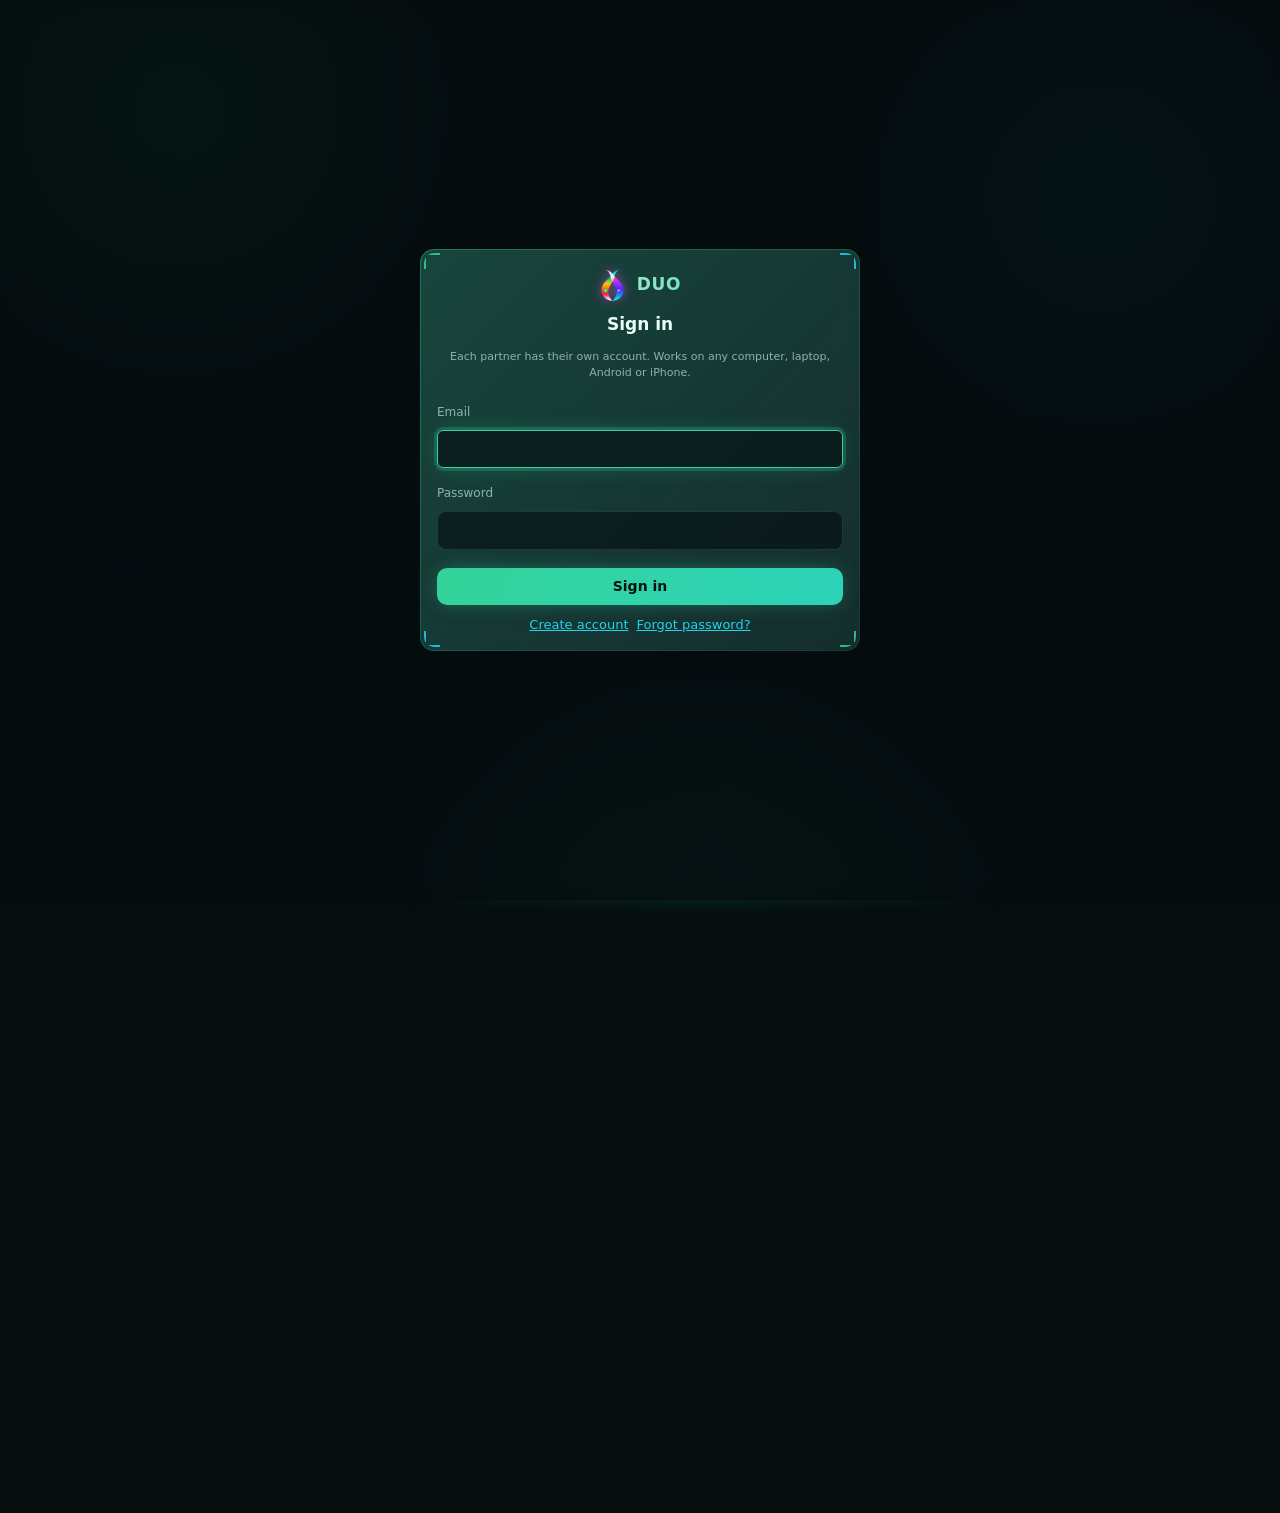
==== commit 46ed324c: "Recommendations: quick wins first, then easy-to-hard ladders that unlock as you finish Co-Authored-B" ====
--- a/index.html
+++ b/index.html
@@ -16,7 +16,7 @@
 <link rel="stylesheet" href="css/app.css?v=37">
 <link rel="stylesheet" href="css/themes-ugc.css?v=28">
 <link rel="stylesheet" href="css/fx.css?v=31">
-<link rel="stylesheet" href="css/journey.css?v=34">
+<link rel="stylesheet" href="css/journey.css?v=33">
 <link rel="stylesheet" href="css/slides.css?v=34">
 </head>
 <body>
@@ -63,13 +63,14 @@
 <script src="js/opportunity.js?v=28"></script>
 <script src="js/core.js?v=28"></script>
 <script src="js/ui.js?v=28"></script>
-<script src="js/views.js?v=33"></script>
+<script src="js/views.js?v=34"></script>
 <script src="js/schedule.js?v=33"></script>
 <script src="js/web.js?v=34"></script>
 <script src="js/profile.js?v=33"></script>
-<script src="js/journey.js?v=34"></script>
-<script src="js/ideas.js?v=32"></script>
-<script src="js/guide.js?v=32"></script>
+<script src="js/journey.js?v=33"></script>
+<script src="js/ladder.js?v=33"></script>
+<script src="js/ideas.js?v=33"></script>
+<script src="js/guide.js?v=33"></script>
 <script src="js/slides.js?v=34"></script>
 <script src="js/find.js?v=33"></script>
 <script src="js/clipping.js?v=30"></script>
--- a/css/journey.css
+++ b/css/journey.css
@@ -123,3 +123,16 @@
 .gd-checks label{align-items:flex-start;flex-wrap:nowrap;padding:4px 0 2px}.gd-checks input{margin-top:3px;flex:none}
 .gd-item{padding:2px 0;border-bottom:1px dashed color-mix(in srgb,var(--line) 60%,transparent)}.gd-item:last-child{border-bottom:0}
 .gd-tip{margin:0 0 4px 26px}.gd-tip summary{cursor:pointer;font-size:11.5px;color:var(--acc);width:max-content}.gd-tip div{color:var(--mute);margin-top:2px}
+
+/* ===== easy → hard ladders ===== */
+.id-ladder{list-style:none;padding:0;margin:8px 0 0;display:grid;gap:3px}
+.id-ladder li{display:grid;grid-template-columns:20px 1fr auto;gap:6px;align-items:center;font-size:12px;color:var(--mute)}
+.id-lv{width:18px;height:18px;border-radius:50%;display:grid;place-items:center;font-size:10.5px;font-weight:700;border:1px solid var(--line)}
+.id-ladder li.done .id-lv{background:var(--acc);border-color:var(--acc);color:var(--on-acc)}
+.id-ladder li.done .id-lt{text-decoration:line-through;opacity:.7}
+.id-ladder li.next{color:var(--ink)}.id-ladder li.next .id-lv{border-color:var(--acc);box-shadow:0 0 0 2px color-mix(in srgb,var(--acc) 30%,transparent)}
+.id-ladder li.next .id-lt{font-weight:600}
+.id-tm{font-size:11px;white-space:nowrap}
+.id-stage{padding:10px 14px;margin-bottom:12px}
+.id-stbar{display:flex;gap:4px;flex:1;max-width:220px;margin-left:8px}.id-stbar i{flex:1;height:6px;border-radius:9px;background:color-mix(in srgb,var(--line) 80%,transparent)}.id-stbar i.on{background:linear-gradient(90deg,var(--acc2),var(--acc))}
+.qwin{border:1px solid color-mix(in srgb,var(--acc) 40%,var(--line));border-radius:10px;padding:8px 10px;margin-bottom:8px;background:color-mix(in srgb,var(--acc) 6%,transparent)}
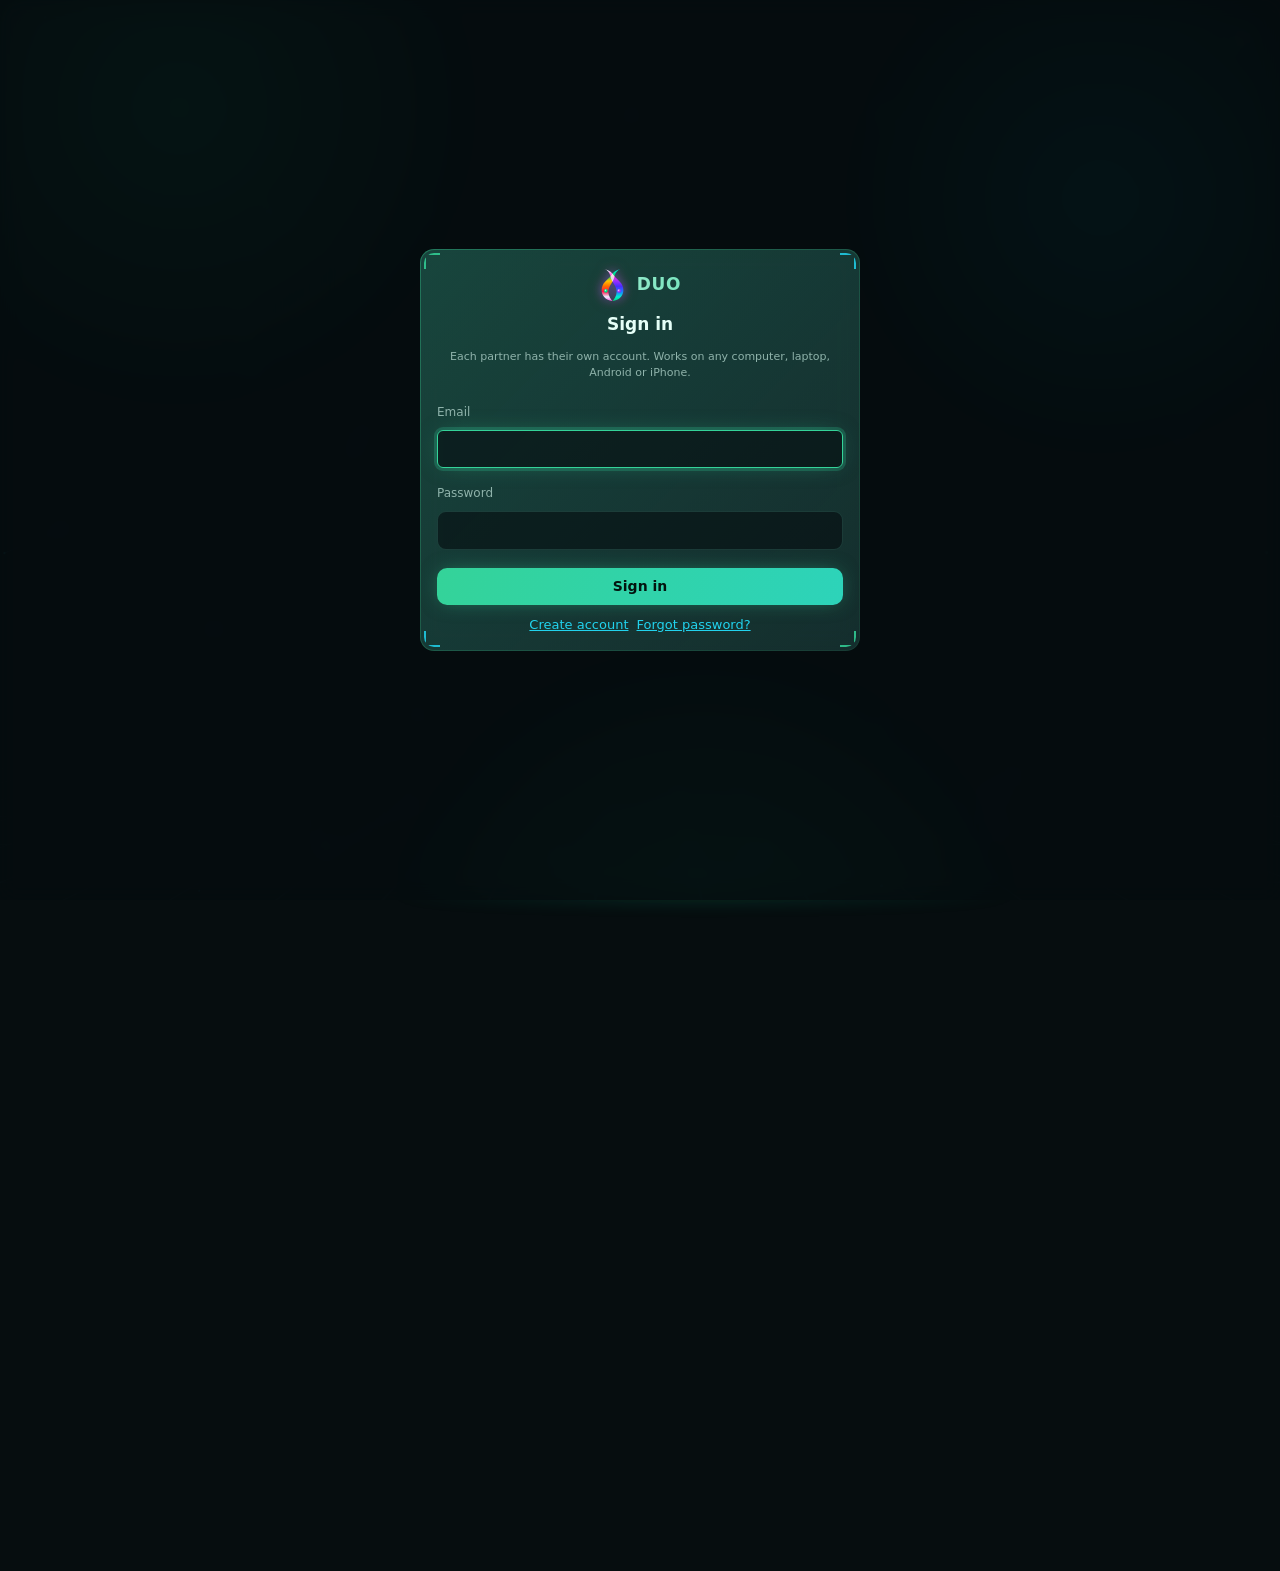
==== commit 2c2dc040: "Research Split: shared topic breakdown, daily check-ins and compare view Co-Authored-By: Claude Opus" ====
--- a/index.html
+++ b/index.html
@@ -16,8 +16,9 @@
 <link rel="stylesheet" href="css/app.css?v=37">
 <link rel="stylesheet" href="css/themes-ugc.css?v=28">
 <link rel="stylesheet" href="css/fx.css?v=31">
-<link rel="stylesheet" href="css/journey.css?v=33">
-<link rel="stylesheet" href="css/slides.css?v=34">
+<link rel="stylesheet" href="css/journey.css?v=34">
+<link rel="stylesheet" href="css/slides.css?v=35">
+<link rel="stylesheet" href="css/research.css?v=1">
 </head>
 <body>
 <a href="#main" class="sr">Skip to content</a>
@@ -61,25 +62,25 @@
 <div class="toast" id="toast" role="status" aria-live="polite"></div>
 <input type="file" id="file" accept=".json,application/json" hidden>
 <script src="js/opportunity.js?v=28"></script>
-<script src="js/core.js?v=28"></script>
+<script src="js/core.js?v=29"></script>
 <script src="js/ui.js?v=28"></script>
 <script src="js/views.js?v=34"></script>
 <script src="js/schedule.js?v=33"></script>
 <script src="js/web.js?v=34"></script>
 <script src="js/profile.js?v=33"></script>
-<script src="js/journey.js?v=33"></script>
-<script src="js/ladder.js?v=33"></script>
+<script src="js/journey.js?v=35"></script>
 <script src="js/ideas.js?v=33"></script>
 <script src="js/guide.js?v=33"></script>
-<script src="js/slides.js?v=34"></script>
+<script src="js/slides.js?v=35"></script>
 <script src="js/find.js?v=33"></script>
 <script src="js/clipping.js?v=30"></script>
 <script src="js/clipflow.js?v=28"></script>
-<script src="js/agenda.js?v=30"></script>
-<script src="js/help.js?v=30"></script>
+<script src="js/research.js?v=1"></script>
+<script src="js/agenda.js?v=31"></script>
+<script src="js/help.js?v=31"></script>
 <script src="js/sync.js?v=28"></script>
 <script src="js/auth.js?v=28"></script>
-<script src="js/push.js?v=28"></script>
+<script src="js/push.js?v=29"></script>
 <script src="js/fx.js?v=28"></script>
 <script src="js/app.js?v=28"></script>
 <script>if('serviceWorker' in navigator)navigator.serviceWorker.register('sw.js').catch(()=>{});</script>
--- a/css/research.css
+++ b/css/research.css
@@ -0,0 +1,58 @@
+/* ===== Research Split ===== */
+.rs-title{margin:2px 0 8px;font-size:20px;line-height:1.25;overflow-wrap:anywhere}
+.rs-today{display:grid;grid-template-columns:1fr 1fr;gap:8px;margin:6px 0 10px}
+.rs-who{display:flex;align-items:center;gap:8px;padding:8px 10px;border:1px solid var(--line);border-radius:12px;min-width:0}
+.rs-who>div{min-width:0}
+.rs-cta{width:100%;justify-content:center;font-size:15px;padding:11px 14px}
+.rs-prog{margin-top:12px}
+.rs-prog .row{gap:6px}
+.rs-split{gap:6px}
+.rs-sp{padding:7px 10px;border:1px solid var(--line);border-radius:10px;flex-wrap:nowrap}
+.rs-sp.mine{border-color:color-mix(in srgb,var(--acc) 55%,var(--line));background:color-mix(in srgb,var(--acc) 7%,transparent)}
+.rs-sp .pill{flex:none}
+.rs-tabs{margin-bottom:12px}
+.rs-days{margin:10px 0 12px}
+.rs-days .tiny{letter-spacing:-1px;opacity:.85}
+/* split editor */
+.rs-tally{display:flex;flex-wrap:wrap;align-items:center;gap:6px;margin:6px 0 10px}
+.rs-subs{gap:8px}
+.rs-sub-row{display:grid;grid-template-columns:minmax(0,1fr) auto auto;gap:6px;align-items:center}
+.rs-sub-row input{min-width:0}
+.rs-own.seg{width:auto}
+.rs-own button{padding:6px 9px}
+/* check-in form */
+.rs-ci{border:1px solid var(--line);border-radius:12px;padding:8px 12px;margin-bottom:8px}
+.rs-ci[open]{border-color:color-mix(in srgb,var(--acc) 50%,var(--line))}
+.rs-ci summary{cursor:pointer;display:flex;flex-wrap:wrap;align-items:center;gap:6px;padding:2px 0}
+.rs-ci textarea{min-height:72px}
+.rs-2{display:grid;grid-template-columns:1fr 1fr;gap:8px}
+.rs-more{margin-top:6px}
+.rs-more>summary{cursor:pointer;padding:6px 0}
+/* compare */
+.rs-cmp-h{display:grid;grid-template-columns:1fr 1fr;gap:10px;font-size:13px;font-weight:600;padding:0 2px 6px;border-bottom:1px solid var(--line)}
+.rs-cmp-h span{display:flex;align-items:center;gap:6px;min-width:0}
+.rs-cmp{padding:10px 0;border-bottom:1px solid var(--line)}
+.rs-cmp-t{display:flex;flex-wrap:wrap;align-items:center;gap:6px;margin-bottom:6px}
+.rs-cmp-c{display:grid;grid-template-columns:1fr 1fr;gap:10px}
+.rs-note{border-left:3px solid color-mix(in srgb,var(--acc) 60%,transparent);padding:2px 0 2px 9px;display:grid;gap:3px;overflow-wrap:anywhere}
+.rs-cmp-c>div:last-child .rs-note{border-left-color:color-mix(in srgb,var(--acc3) 70%,transparent)}
+.rs-note.none{border-left-color:var(--line)}
+.rs-l{white-space:pre-wrap}
+.rs-got{margin-top:6px}
+.rs-take{margin-top:12px}
+.rs-hist{display:flex;align-items:center;gap:10px;width:100%;text-align:left;background:none;border:1px solid var(--line);border-radius:10px;padding:8px 12px;color:var(--ink);font:inherit;cursor:pointer}
+.rs-hist span.small{flex:1;min-width:0}
+.rs-hist:hover{border-color:color-mix(in srgb,var(--acc) 55%,var(--line))}
+.rs-skp{margin-top:10px;padding:8px 10px;border:1px dashed var(--line);border-radius:10px;display:grid;gap:6px}
+.rs-empty ol{padding-left:20px}
+.rs-slide .row{margin-top:8px}
+@media (max-width:640px){
+  .rs-cmp-h{display:none}
+  .rs-cmp-c{grid-template-columns:1fr;gap:8px}
+  .rs-cmp-c>div::before{content:attr(data-who);display:block;font-size:11px;font-weight:600;color:var(--mute);margin-bottom:2px}
+  .rs-2{grid-template-columns:1fr}
+  .rs-sub-row{grid-template-columns:minmax(0,1fr) auto;}
+  .rs-sub-row .rs-own{grid-column:1/2;grid-row:2}
+  .rs-sub-row [data-rsx]{grid-row:1/3;grid-column:2}
+  .rs-today{grid-template-columns:1fr 1fr}
+}
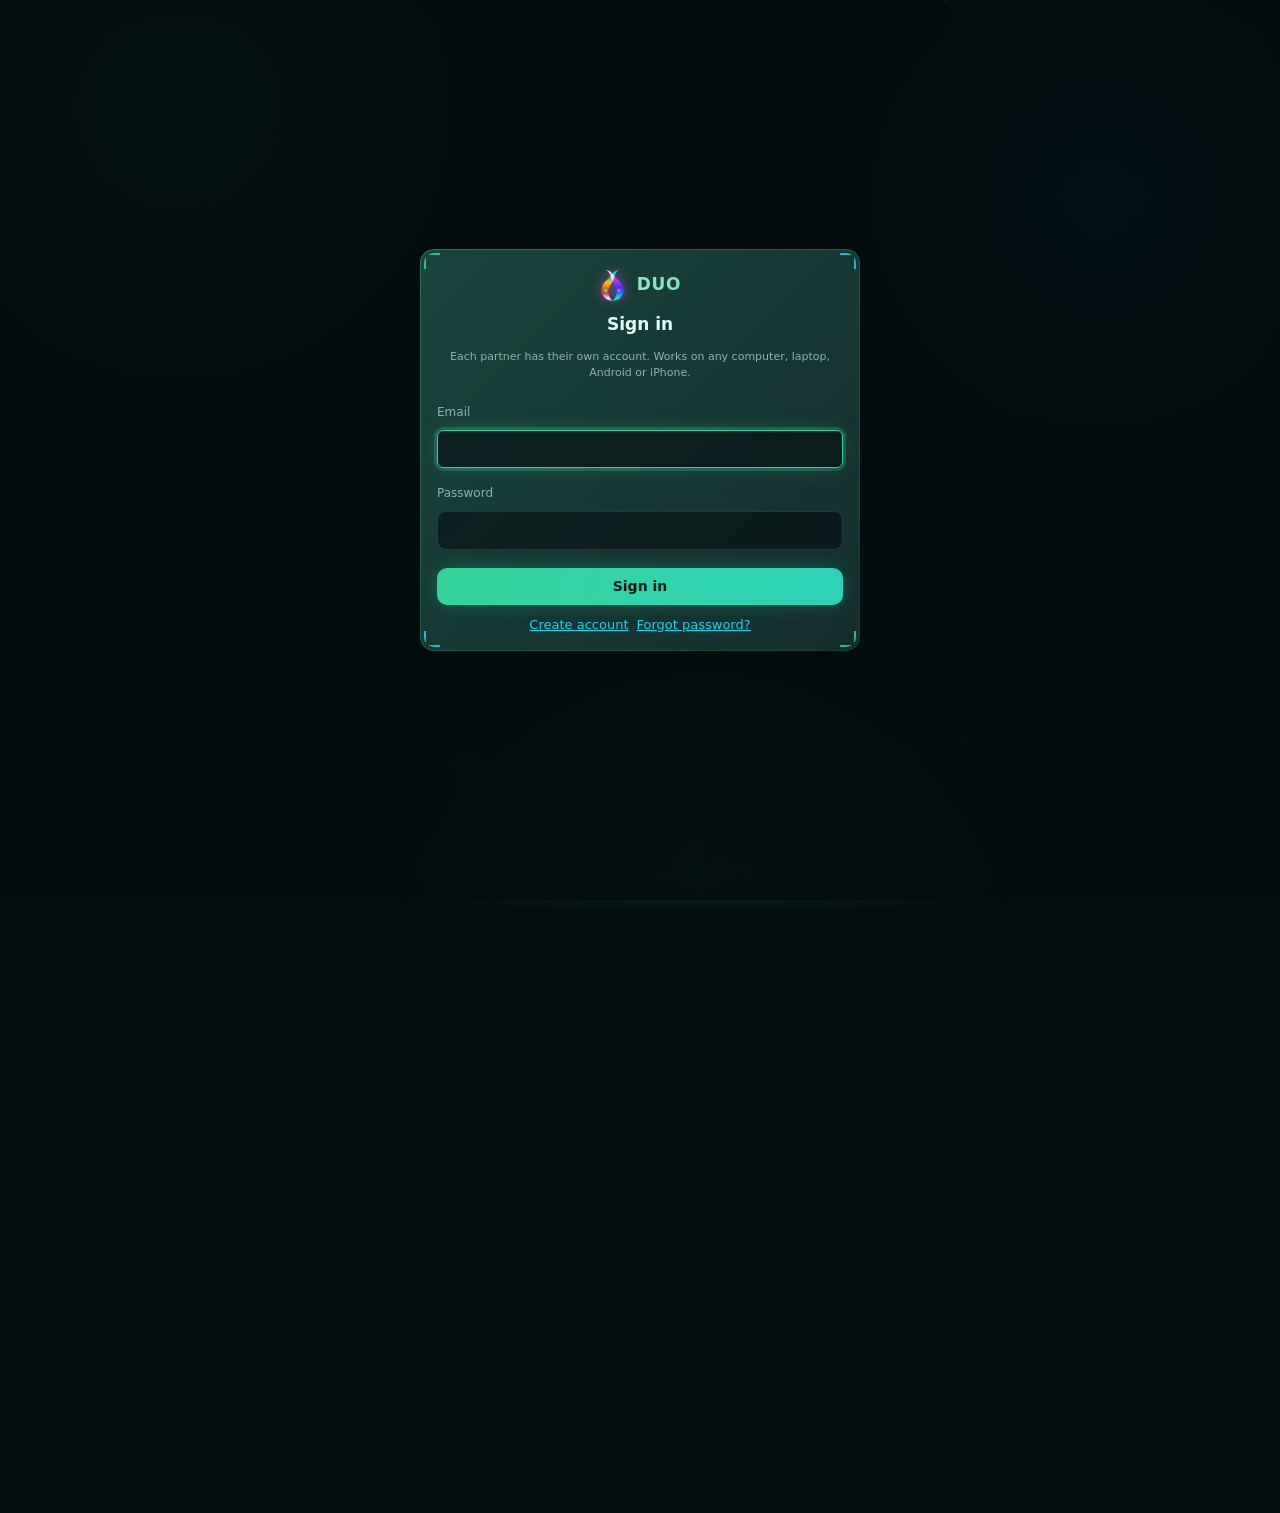
==== commit b2a94c63: "Merge pull request #14 from MaahesAcademy999/claude/project-thread-2fcm8o Recommendations: quick win" ====
--- a/index.html
+++ b/index.html
@@ -16,9 +16,8 @@
 <link rel="stylesheet" href="css/app.css?v=37">
 <link rel="stylesheet" href="css/themes-ugc.css?v=28">
 <link rel="stylesheet" href="css/fx.css?v=31">
-<link rel="stylesheet" href="css/journey.css?v=34">
-<link rel="stylesheet" href="css/slides.css?v=35">
-<link rel="stylesheet" href="css/research.css?v=1">
+<link rel="stylesheet" href="css/journey.css?v=33">
+<link rel="stylesheet" href="css/slides.css?v=34">
 </head>
 <body>
 <a href="#main" class="sr">Skip to content</a>
@@ -62,25 +61,25 @@
 <div class="toast" id="toast" role="status" aria-live="polite"></div>
 <input type="file" id="file" accept=".json,application/json" hidden>
 <script src="js/opportunity.js?v=28"></script>
-<script src="js/core.js?v=29"></script>
+<script src="js/core.js?v=28"></script>
 <script src="js/ui.js?v=28"></script>
 <script src="js/views.js?v=34"></script>
 <script src="js/schedule.js?v=33"></script>
 <script src="js/web.js?v=34"></script>
 <script src="js/profile.js?v=33"></script>
-<script src="js/journey.js?v=35"></script>
+<script src="js/journey.js?v=33"></script>
+<script src="js/ladder.js?v=33"></script>
 <script src="js/ideas.js?v=33"></script>
 <script src="js/guide.js?v=33"></script>
-<script src="js/slides.js?v=35"></script>
+<script src="js/slides.js?v=34"></script>
 <script src="js/find.js?v=33"></script>
 <script src="js/clipping.js?v=30"></script>
 <script src="js/clipflow.js?v=28"></script>
-<script src="js/research.js?v=1"></script>
-<script src="js/agenda.js?v=31"></script>
-<script src="js/help.js?v=31"></script>
+<script src="js/agenda.js?v=30"></script>
+<script src="js/help.js?v=30"></script>
 <script src="js/sync.js?v=28"></script>
 <script src="js/auth.js?v=28"></script>
-<script src="js/push.js?v=29"></script>
+<script src="js/push.js?v=28"></script>
 <script src="js/fx.js?v=28"></script>
 <script src="js/app.js?v=28"></script>
 <script>if('serviceWorker' in navigator)navigator.serviceWorker.register('sw.js').catch(()=>{});</script>
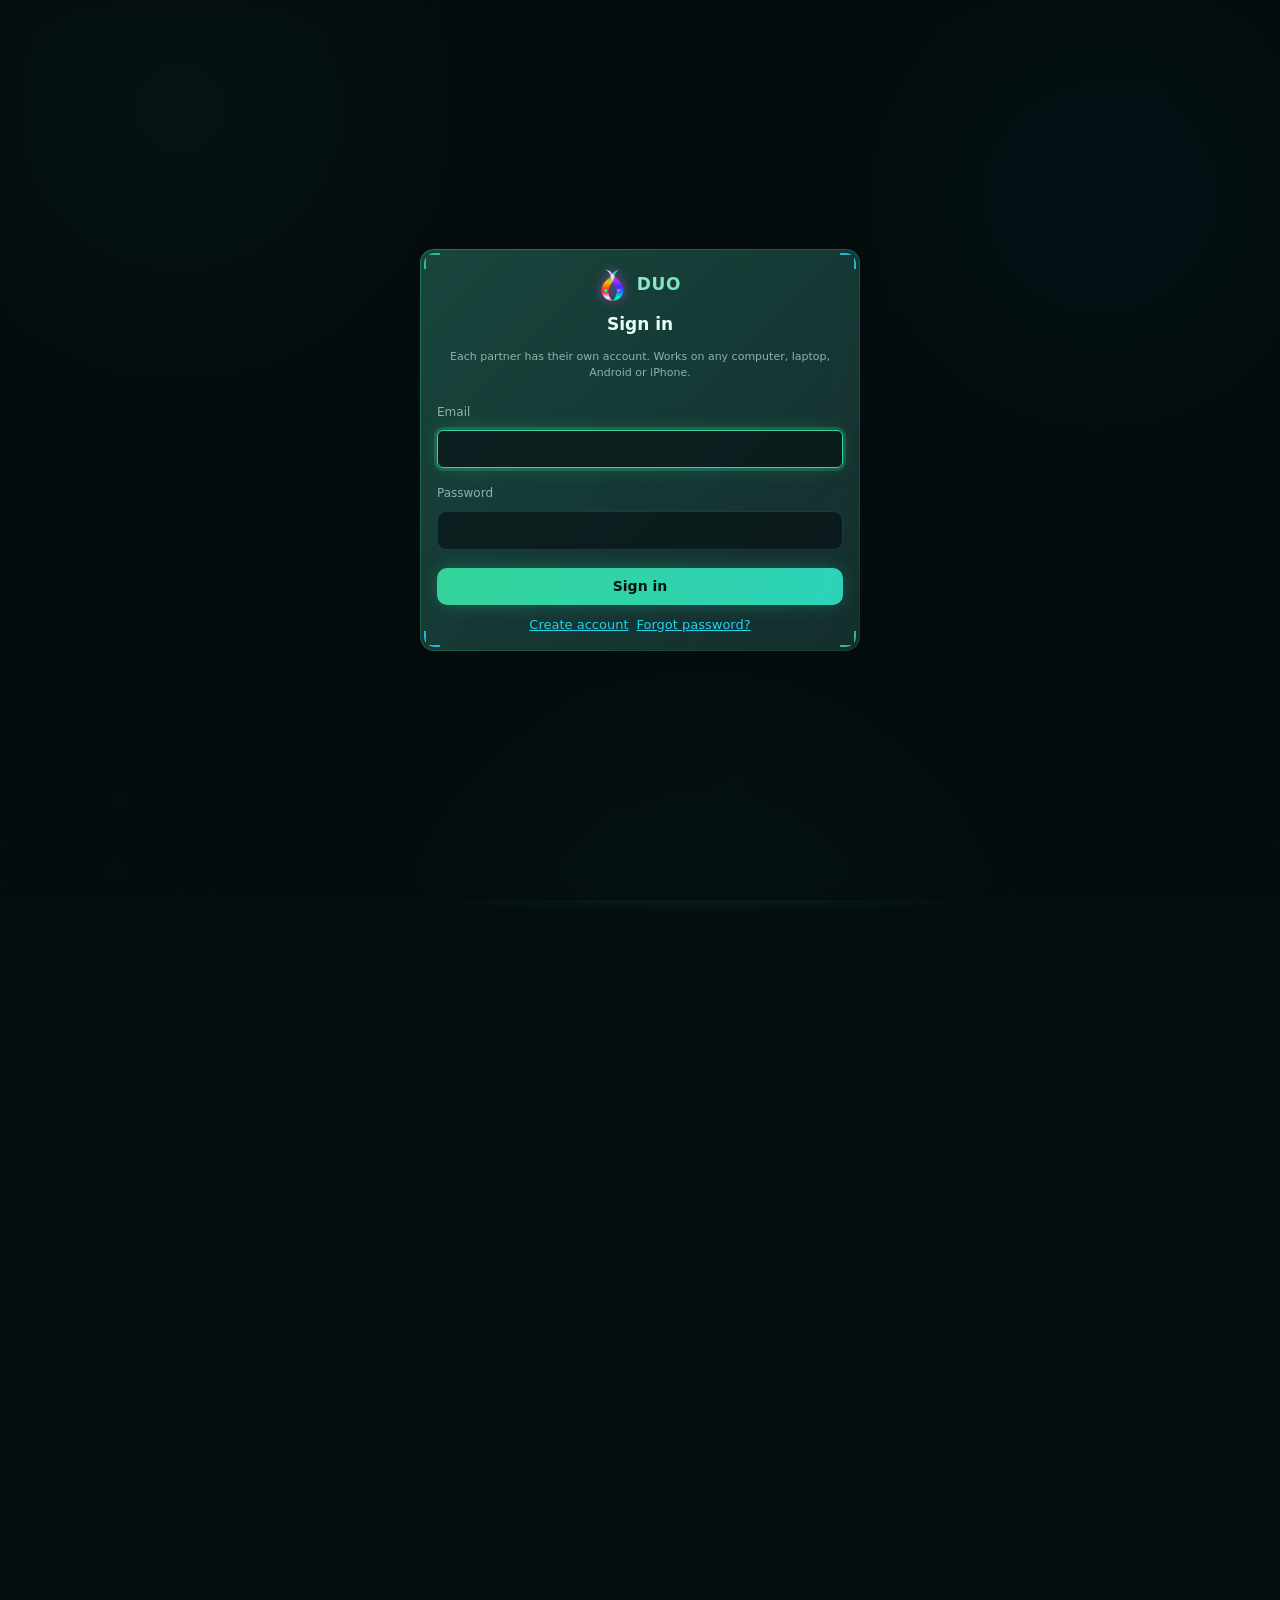
==== commit 7d2d8bbb: "Merge main (quick-win recommendations) into Research Split Co-Authored-By: Claude Opus 5.5 <noreply@" ====
--- a/index.html
+++ b/index.html
@@ -16,8 +16,9 @@
 <link rel="stylesheet" href="css/app.css?v=37">
 <link rel="stylesheet" href="css/themes-ugc.css?v=28">
 <link rel="stylesheet" href="css/fx.css?v=31">
-<link rel="stylesheet" href="css/journey.css?v=33">
-<link rel="stylesheet" href="css/slides.css?v=34">
+<link rel="stylesheet" href="css/journey.css?v=35">
+<link rel="stylesheet" href="css/slides.css?v=36">
+<link rel="stylesheet" href="css/research.css?v=1">
 </head>
 <body>
 <a href="#main" class="sr">Skip to content</a>
@@ -61,25 +62,26 @@
 <div class="toast" id="toast" role="status" aria-live="polite"></div>
 <input type="file" id="file" accept=".json,application/json" hidden>
 <script src="js/opportunity.js?v=28"></script>
-<script src="js/core.js?v=28"></script>
+<script src="js/core.js?v=29"></script>
 <script src="js/ui.js?v=28"></script>
 <script src="js/views.js?v=34"></script>
 <script src="js/schedule.js?v=33"></script>
 <script src="js/web.js?v=34"></script>
 <script src="js/profile.js?v=33"></script>
-<script src="js/journey.js?v=33"></script>
+<script src="js/journey.js?v=36"></script>
 <script src="js/ladder.js?v=33"></script>
-<script src="js/ideas.js?v=33"></script>
-<script src="js/guide.js?v=33"></script>
-<script src="js/slides.js?v=34"></script>
+<script src="js/ideas.js?v=34"></script>
+<script src="js/guide.js?v=34"></script>
+<script src="js/slides.js?v=36"></script>
 <script src="js/find.js?v=33"></script>
 <script src="js/clipping.js?v=30"></script>
 <script src="js/clipflow.js?v=28"></script>
-<script src="js/agenda.js?v=30"></script>
-<script src="js/help.js?v=30"></script>
+<script src="js/research.js?v=1"></script>
+<script src="js/agenda.js?v=31"></script>
+<script src="js/help.js?v=31"></script>
 <script src="js/sync.js?v=28"></script>
 <script src="js/auth.js?v=28"></script>
-<script src="js/push.js?v=28"></script>
+<script src="js/push.js?v=29"></script>
 <script src="js/fx.js?v=28"></script>
 <script src="js/app.js?v=28"></script>
 <script>if('serviceWorker' in navigator)navigator.serviceWorker.register('sw.js').catch(()=>{});</script>
--- a/css/research.css
+++ b/css/research.css
@@ -0,0 +1,58 @@
+/* ===== Research Split ===== */
+.rs-title{margin:2px 0 8px;font-size:20px;line-height:1.25;overflow-wrap:anywhere}
+.rs-today{display:grid;grid-template-columns:1fr 1fr;gap:8px;margin:6px 0 10px}
+.rs-who{display:flex;align-items:center;gap:8px;padding:8px 10px;border:1px solid var(--line);border-radius:12px;min-width:0}
+.rs-who>div{min-width:0}
+.rs-cta{width:100%;justify-content:center;font-size:15px;padding:11px 14px}
+.rs-prog{margin-top:12px}
+.rs-prog .row{gap:6px}
+.rs-split{gap:6px}
+.rs-sp{padding:7px 10px;border:1px solid var(--line);border-radius:10px;flex-wrap:nowrap}
+.rs-sp.mine{border-color:color-mix(in srgb,var(--acc) 55%,var(--line));background:color-mix(in srgb,var(--acc) 7%,transparent)}
+.rs-sp .pill{flex:none}
+.rs-tabs{margin-bottom:12px}
+.rs-days{margin:10px 0 12px}
+.rs-days .tiny{letter-spacing:-1px;opacity:.85}
+/* split editor */
+.rs-tally{display:flex;flex-wrap:wrap;align-items:center;gap:6px;margin:6px 0 10px}
+.rs-subs{gap:8px}
+.rs-sub-row{display:grid;grid-template-columns:minmax(0,1fr) auto auto;gap:6px;align-items:center}
+.rs-sub-row input{min-width:0}
+.rs-own.seg{width:auto}
+.rs-own button{padding:6px 9px}
+/* check-in form */
+.rs-ci{border:1px solid var(--line);border-radius:12px;padding:8px 12px;margin-bottom:8px}
+.rs-ci[open]{border-color:color-mix(in srgb,var(--acc) 50%,var(--line))}
+.rs-ci summary{cursor:pointer;display:flex;flex-wrap:wrap;align-items:center;gap:6px;padding:2px 0}
+.rs-ci textarea{min-height:72px}
+.rs-2{display:grid;grid-template-columns:1fr 1fr;gap:8px}
+.rs-more{margin-top:6px}
+.rs-more>summary{cursor:pointer;padding:6px 0}
+/* compare */
+.rs-cmp-h{display:grid;grid-template-columns:1fr 1fr;gap:10px;font-size:13px;font-weight:600;padding:0 2px 6px;border-bottom:1px solid var(--line)}
+.rs-cmp-h span{display:flex;align-items:center;gap:6px;min-width:0}
+.rs-cmp{padding:10px 0;border-bottom:1px solid var(--line)}
+.rs-cmp-t{display:flex;flex-wrap:wrap;align-items:center;gap:6px;margin-bottom:6px}
+.rs-cmp-c{display:grid;grid-template-columns:1fr 1fr;gap:10px}
+.rs-note{border-left:3px solid color-mix(in srgb,var(--acc) 60%,transparent);padding:2px 0 2px 9px;display:grid;gap:3px;overflow-wrap:anywhere}
+.rs-cmp-c>div:last-child .rs-note{border-left-color:color-mix(in srgb,var(--acc3) 70%,transparent)}
+.rs-note.none{border-left-color:var(--line)}
+.rs-l{white-space:pre-wrap}
+.rs-got{margin-top:6px}
+.rs-take{margin-top:12px}
+.rs-hist{display:flex;align-items:center;gap:10px;width:100%;text-align:left;background:none;border:1px solid var(--line);border-radius:10px;padding:8px 12px;color:var(--ink);font:inherit;cursor:pointer}
+.rs-hist span.small{flex:1;min-width:0}
+.rs-hist:hover{border-color:color-mix(in srgb,var(--acc) 55%,var(--line))}
+.rs-skp{margin-top:10px;padding:8px 10px;border:1px dashed var(--line);border-radius:10px;display:grid;gap:6px}
+.rs-empty ol{padding-left:20px}
+.rs-slide .row{margin-top:8px}
+@media (max-width:640px){
+  .rs-cmp-h{display:none}
+  .rs-cmp-c{grid-template-columns:1fr;gap:8px}
+  .rs-cmp-c>div::before{content:attr(data-who);display:block;font-size:11px;font-weight:600;color:var(--mute);margin-bottom:2px}
+  .rs-2{grid-template-columns:1fr}
+  .rs-sub-row{grid-template-columns:minmax(0,1fr) auto;}
+  .rs-sub-row .rs-own{grid-column:1/2;grid-row:2}
+  .rs-sub-row [data-rsx]{grid-row:1/3;grid-column:2}
+  .rs-today{grid-template-columns:1fr 1fr}
+}
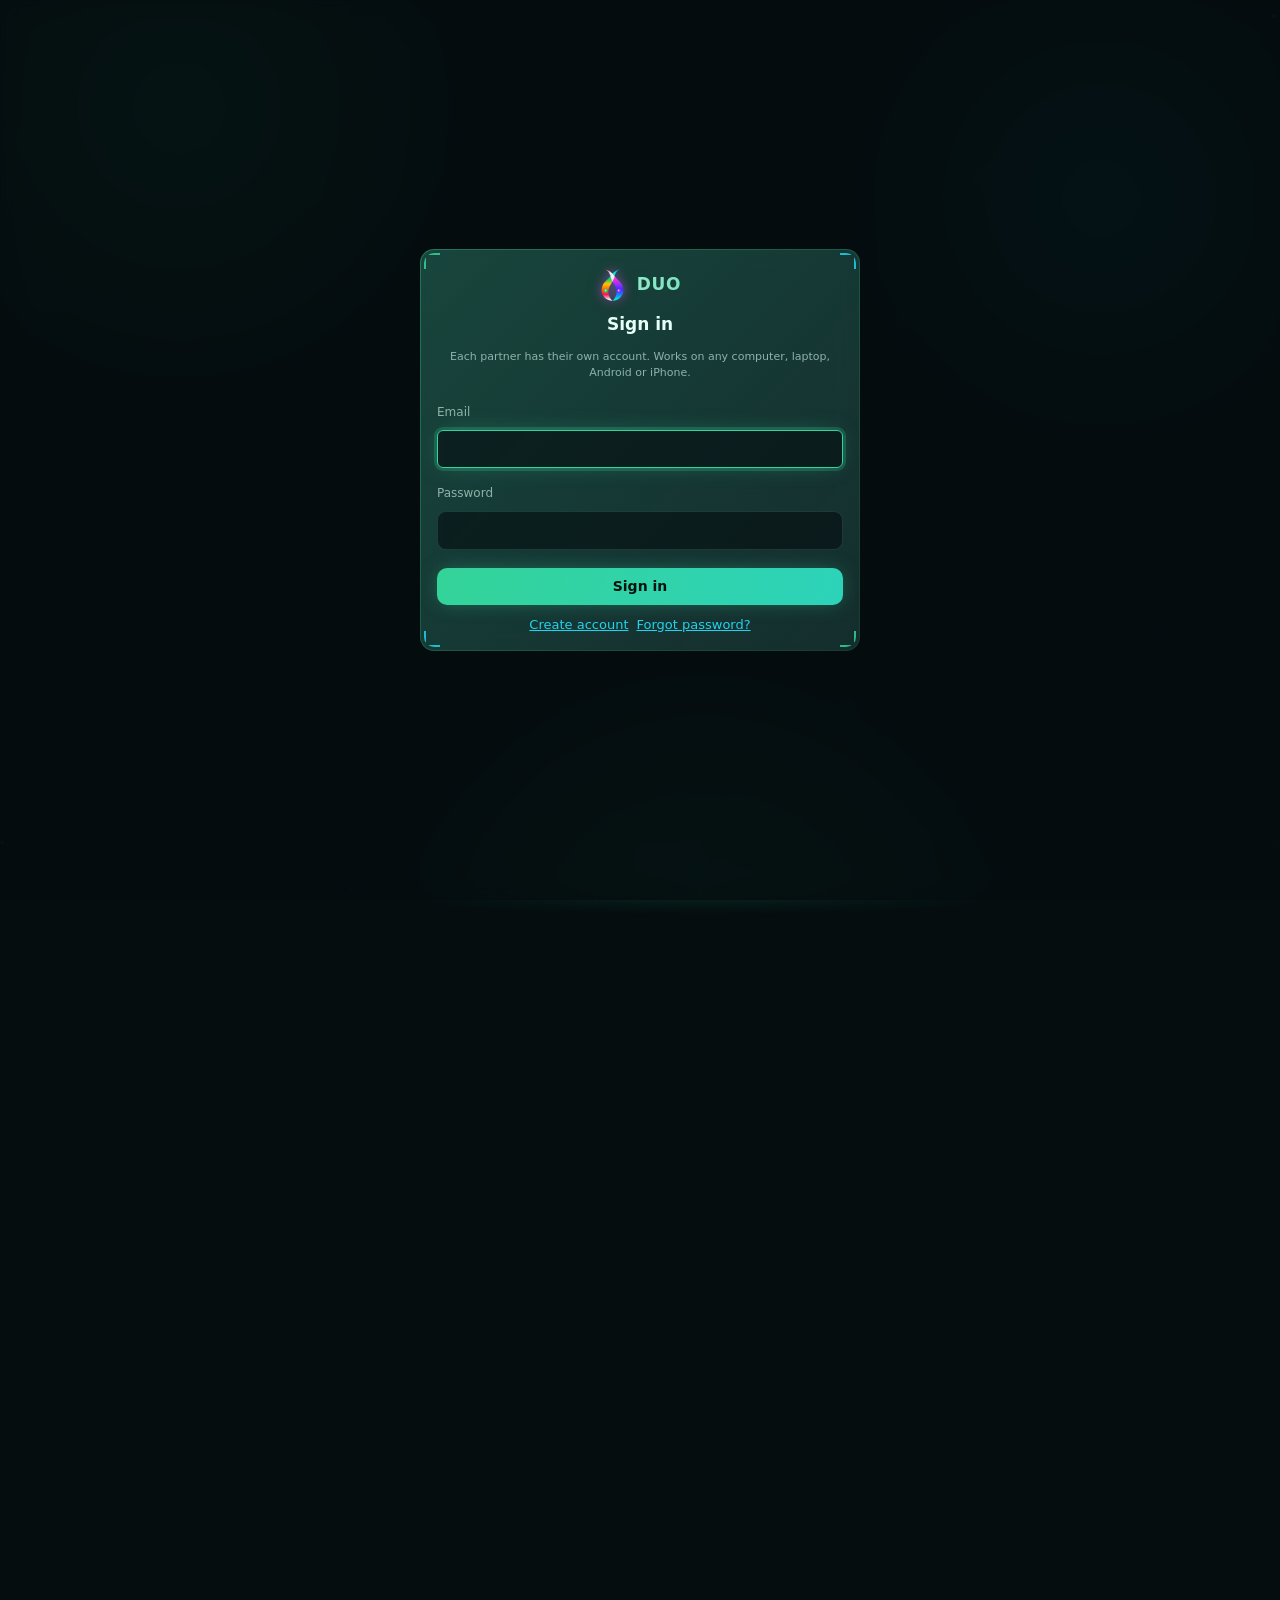
==== commit ba10403d: "Pop-up details across Duo: skills, goals, Mind Web ideas and projects One shared pop-up closes with " ====
--- a/index.html
+++ b/index.html
@@ -13,10 +13,10 @@
 <meta name="apple-mobile-web-app-status-bar-style" content="black">
 <meta name="apple-mobile-web-app-title" content="Duo">
 <title>Duo</title>
-<link rel="stylesheet" href="css/app.css?v=37">
+<link rel="stylesheet" href="css/app.css?v=38">
 <link rel="stylesheet" href="css/themes-ugc.css?v=28">
 <link rel="stylesheet" href="css/fx.css?v=31">
-<link rel="stylesheet" href="css/journey.css?v=35">
+<link rel="stylesheet" href="css/journey.css?v=36">
 <link rel="stylesheet" href="css/slides.css?v=36">
 <link rel="stylesheet" href="css/research.css?v=1">
 </head>
@@ -63,22 +63,22 @@
 <input type="file" id="file" accept=".json,application/json" hidden>
 <script src="js/opportunity.js?v=28"></script>
 <script src="js/core.js?v=29"></script>
-<script src="js/ui.js?v=28"></script>
-<script src="js/views.js?v=34"></script>
-<script src="js/schedule.js?v=33"></script>
-<script src="js/web.js?v=34"></script>
+<script src="js/ui.js?v=29"></script>
+<script src="js/views.js?v=35"></script>
+<script src="js/schedule.js?v=34"></script>
+<script src="js/web.js?v=35"></script>
 <script src="js/profile.js?v=33"></script>
-<script src="js/journey.js?v=36"></script>
+<script src="js/journey.js?v=37"></script>
 <script src="js/ladder.js?v=33"></script>
 <script src="js/ideas.js?v=34"></script>
 <script src="js/guide.js?v=34"></script>
-<script src="js/slides.js?v=36"></script>
-<script src="js/find.js?v=33"></script>
+<script src="js/slides.js?v=37"></script>
+<script src="js/find.js?v=34"></script>
 <script src="js/clipping.js?v=30"></script>
 <script src="js/clipflow.js?v=28"></script>
-<script src="js/research.js?v=1"></script>
+<script src="js/research.js?v=2"></script>
 <script src="js/agenda.js?v=31"></script>
-<script src="js/help.js?v=31"></script>
+<script src="js/help.js?v=32"></script>
 <script src="js/sync.js?v=28"></script>
 <script src="js/auth.js?v=28"></script>
 <script src="js/push.js?v=29"></script>
--- a/css/app.css
+++ b/css/app.css
@@ -145,8 +145,9 @@
 .themecard .nm{padding:8px 10px;font-size:13px;font-weight:600;background:var(--surface2)}
 
 /* ===== Mind Web ===== */
-.webwrap{display:grid;grid-template-columns:1fr 340px;gap:14px}
-@media (max-width:1000px){.webwrap{grid-template-columns:1fr}}
+.web-stats{margin-top:12px;padding:10px 14px}
+.web-stats .row{gap:6px}
+.plink{color:inherit;text-decoration:none}.plink:hover{color:var(--acc)}
 .canvas{position:relative;height:72vh;min-height:420px;border-radius:var(--r);border:1px solid var(--line);overflow:hidden;background:radial-gradient(circle at 50% 50%,color-mix(in srgb,var(--acc) 10%,transparent),transparent 60%),color-mix(in srgb,var(--bg) 70%,transparent);touch-action:none}
 .canvas svg{width:100%;height:100%;display:block}
 .canvas .tools{position:absolute;top:10px;left:10px;right:10px;display:flex;gap:6px;flex-wrap:wrap;pointer-events:none}
@@ -175,12 +176,38 @@
 .listview .kids{padding:0 12px 10px 34px}
 
 /* ===== Dialog / drawer / toast ===== */
-dialog{border:1px solid var(--line);border-radius:18px;padding:0;background:var(--bg2);color:var(--ink);width:min(600px,94vw);box-shadow:0 30px 80px #000c,var(--glow)}
+dialog{border:1px solid var(--line);border-radius:18px;padding:0;background:var(--bg2);color:var(--ink);width:min(600px,94vw);max-height:min(88vh,920px);max-height:min(88dvh,920px);overflow:hidden;box-shadow:0 30px 80px #000c,var(--glow);transition:transform .2s var(--ease,ease)}
+dialog[open]{display:flex;flex-direction:column}
+dialog.dlg-detail{width:min(660px,94vw)}
 dialog::backdrop{background:rgba(0,0,0,.6);backdrop-filter:blur(3px)}
-.dlg-h{display:flex;align-items:center;gap:8px;padding:14px 18px;border-bottom:1px solid var(--line)}
-.dlg-h h2{margin:0;font-size:17px;flex:1}
-.dlg-b{padding:16px 18px;max-height:70vh;overflow:auto}
-.dlg-f{padding:12px 18px;border-top:1px solid var(--line);display:flex;gap:8px;justify-content:flex-end;flex-wrap:wrap}
+html.dlg-open{overflow:hidden}
+dialog.dlg-in{animation:dlgIn .22s cubic-bezier(.2,.8,.2,1)}
+@keyframes dlgIn{from{opacity:0;transform:translateY(14px) scale(.98)}}
+[data-motion="off"] dialog.dlg-in,[data-motion="off"] dialog{animation:none;transition:none}
+.dlg-grab{display:none}
+.dlg-h{display:flex;align-items:center;gap:8px;padding:12px 14px 12px 18px;border-bottom:1px solid var(--line);flex:none}
+.dlg-h h2:focus{outline:none}
+.dlg-h h2{margin:0;font-size:17px;flex:1;min-width:0;overflow-wrap:anywhere;line-height:1.3}
+.dlg-h .dlg-x{min-width:40px;min-height:40px;justify-content:center;font-size:16px;border-radius:12px}
+.dlg-h #dlgBack{min-height:40px}
+.dlg-b{padding:16px 18px;flex:1 1 auto;min-height:0;overflow:auto;overscroll-behavior:contain}
+.dlg-f{padding:12px 18px;border-top:1px solid var(--line);display:flex;gap:8px;justify-content:flex-end;flex-wrap:wrap;flex:none}
+.dlg-confirm{display:flex;align-items:center;gap:8px;flex-wrap:wrap;padding:10px 18px;border-top:1px solid var(--warn);background:color-mix(in srgb,var(--warn) 12%,var(--bg2));font-size:14px;flex:none}
+/* phone: the pop-up rises from the bottom as a sheet; drag its top bar down to close */
+@media (max-width:640px){
+  dialog,dialog.dlg-detail{width:100%;max-width:100%;margin:auto 0 0;border-radius:20px 20px 0 0;border-bottom:0;max-height:92vh;max-height:92dvh}
+  dialog.dlg-in{animation:dlgUp .28s cubic-bezier(.2,.8,.2,1)}
+  @keyframes dlgUp{from{transform:translateY(100%)}}
+  dialog.dlg-drag{transition:none}
+  .dlg-grab{display:block;width:44px;height:5px;border-radius:3px;background:color-mix(in srgb,var(--ink) 30%,transparent);margin:8px auto 0;flex:none;touch-action:none}
+  .dlg-h{padding:6px 10px 10px 16px;touch-action:none}
+  .dlg-b{padding:14px 16px}
+  .dlg-f{padding:10px 14px calc(10px + env(safe-area-inset-bottom))}
+  .dlg-f .btn{flex:1 1 calc(50% - 8px);min-height:44px;justify-content:center}
+  .dlg-f .btn.p{flex-basis:100%;order:-1}
+  .dlg-confirm{padding:10px 14px calc(10px + env(safe-area-inset-bottom))}
+  .hide-xs{display:none}
+}
 .toast{position:fixed;bottom:22px;left:50%;transform:translateX(-50%) translateY(10px);background:var(--surface2);border:1px solid var(--acc);color:var(--ink);padding:9px 16px;border-radius:12px;opacity:0;transition:opacity var(--dur),transform var(--dur);pointer-events:none;z-index:100;backdrop-filter:blur(10px);box-shadow:var(--glow)}
 .toast.on{opacity:1;transform:translateX(-50%)}
 @media (max-width:860px){.toast{bottom:78px}}
@@ -235,3 +262,7 @@
 .ag-go{flex:none;color:var(--mute);font-size:20px;line-height:1}
 .ag-more summary{cursor:pointer;color:var(--mute);margin-top:6px}
 @media (max-width:860px){.ag-head .seg{width:100%}.ag-head .seg button{flex:1;padding:8px 6px}.ag-when{min-width:60px}}
+
+/* ===== Ease of use: comfortable tap targets on touch screens, clear focus ===== */
+@media (pointer:coarse){.btn.s{min-height:38px;padding:6px 12px}.chk{min-width:22px;min-height:22px}}
+.dlg-b .web-acts{gap:6px}
--- a/css/journey.css
+++ b/css/journey.css
@@ -1,8 +1,4 @@
 /* ===== Skill tree, milestones, journey ===== */
-.webwrap.skwrap{grid-template-columns:minmax(0,1fr) 300px;align-items:start}
-@media (max-width:1000px){.webwrap.skwrap{grid-template-columns:minmax(0,1fr)}}
-.sk-detail{position:sticky;top:76px}
-@media (max-width:1000px){.sk-detail{position:static}}
 .card h2.sk-title{font-family:inherit;font-size:16px;line-height:1.3;margin:8px 0;text-transform:none;letter-spacing:.01em;display:block;overflow-wrap:anywhere}
 .jstats .card{padding:12px 14px;display:flex;flex-direction:column;justify-content:center}
 .jst-v{font-size:22px;font-weight:800;line-height:1.1;font-variant-numeric:tabular-nums;font-family:var(--head,inherit)}.jst-v small{font-size:13px;font-weight:600;color:var(--mute);margin-left:2px}
@@ -136,3 +132,17 @@
 .id-stage{padding:10px 14px;margin-bottom:12px}
 .id-stbar{display:flex;gap:4px;flex:1;max-width:220px;margin-left:8px}.id-stbar i{flex:1;height:6px;border-radius:9px;background:color-mix(in srgb,var(--line) 80%,transparent)}.id-stbar i.on{background:linear-gradient(90deg,var(--acc2),var(--acc))}
 .qwin{border:1px solid color-mix(in srgb,var(--acc) 40%,var(--line));border-radius:10px;padding:8px 10px;margin-bottom:8px;background:color-mix(in srgb,var(--acc) 6%,transparent)}
+
+/* skill pop-up */
+.sk-how{margin:10px 2px 0}
+.sk-pills{gap:4px;margin-bottom:6px}
+.tag.st-done{color:var(--acc);border-color:var(--acc)}.tag.st-progress{color:var(--acc2);border-color:var(--acc2)}.tag.st-available{color:var(--acc2)}.tag.st-locked{color:var(--mute)}
+.sk-chip{display:flex;align-items:center;gap:8px;width:100%;text-align:left;font:inherit;font-size:14px;color:var(--ink);background:var(--surface2);border:1px solid var(--line);border-radius:12px;padding:10px 12px;min-height:44px;cursor:pointer;margin:3px 0}
+.sk-chip:hover,.sk-chip:focus-visible{border-color:var(--acc)}
+.sk-chip .sk-chip-t{flex:1;min-width:0;overflow-wrap:anywhere}
+.sk-chip>span[aria-hidden]{color:var(--mute);font-size:18px}
+.sk-chip.st-available,.sk-chip.st-progress{border-color:color-mix(in srgb,var(--acc2) 55%,var(--line))}
+.sk-chip.st-locked{color:var(--mute)}
+.sk-lock{border:1px dashed color-mix(in srgb,var(--warn) 60%,var(--line));background:color-mix(in srgb,var(--warn) 7%,transparent);border-radius:14px;padding:12px;margin:8px 0}
+.sk-lock>b{color:var(--warn)}.sk-lock p{margin:6px 0}
+.sk-walk{margin:10px 0}
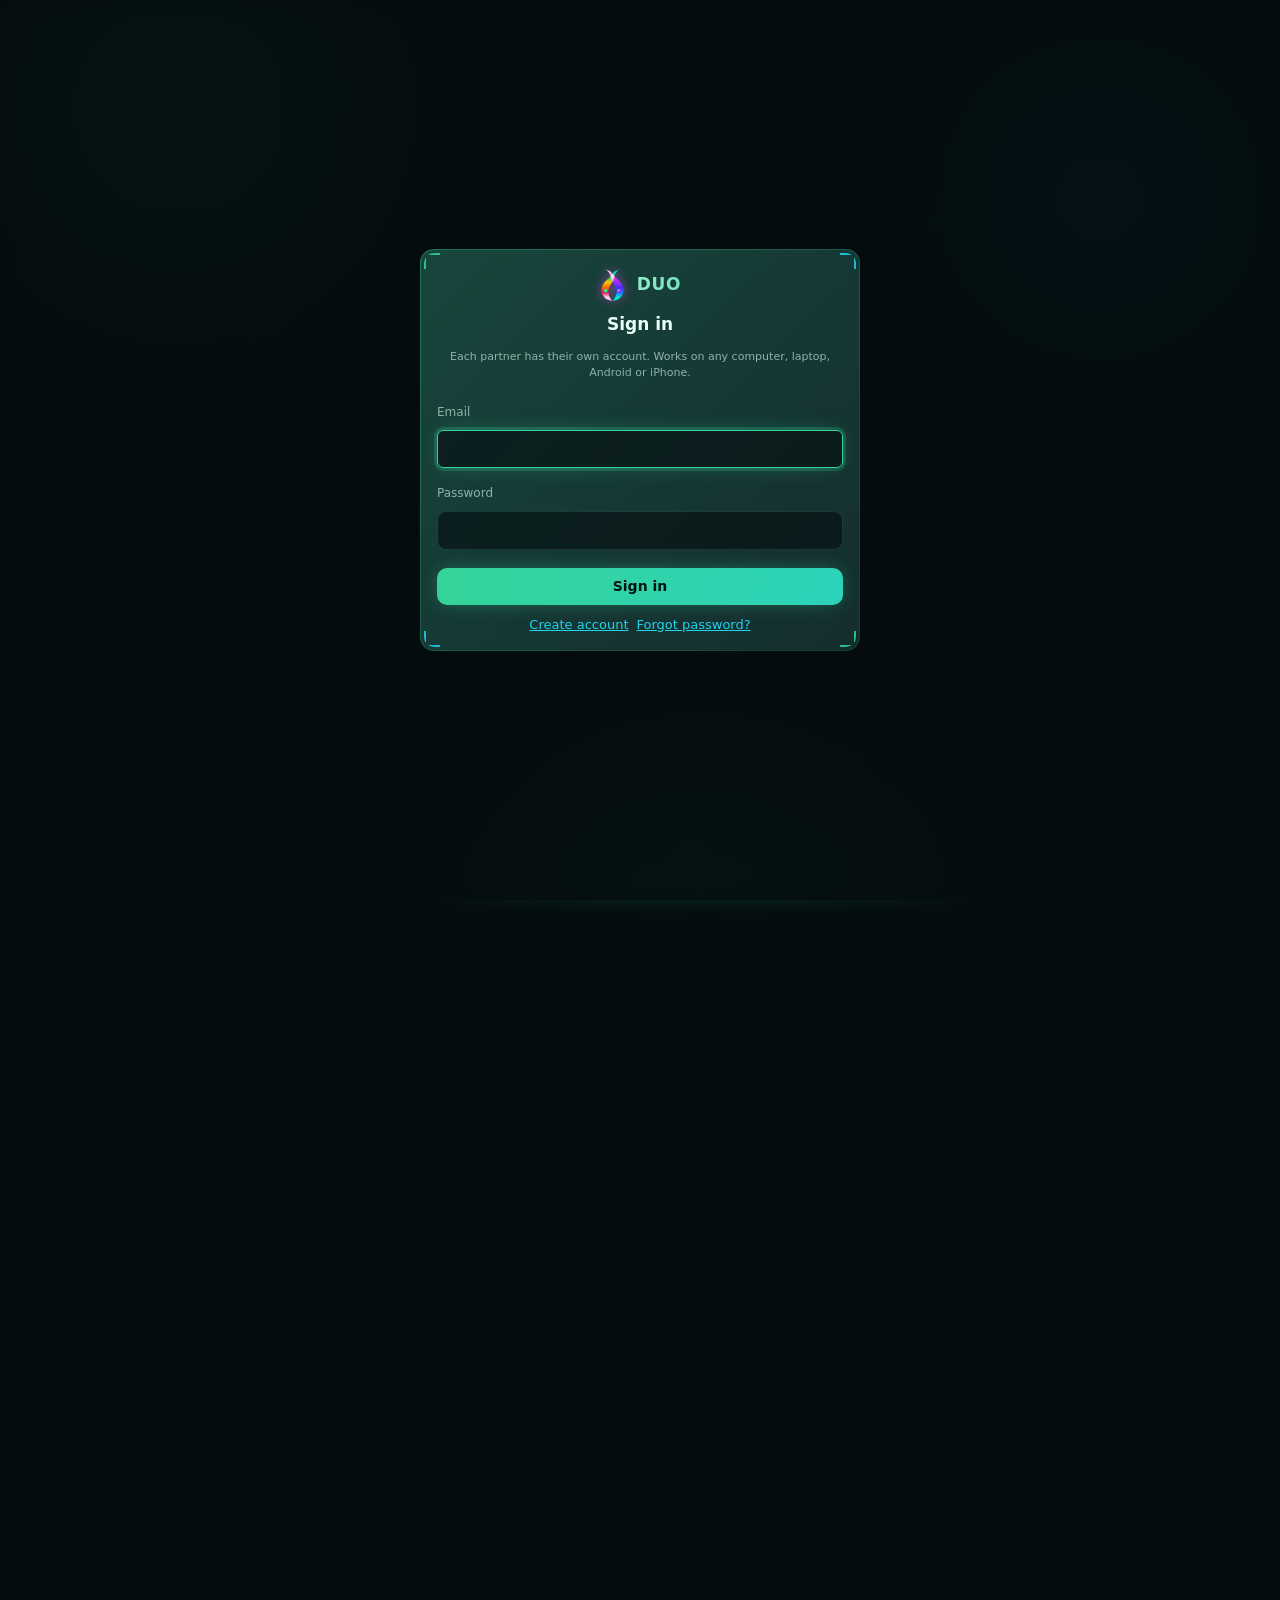
==== commit 943c5779: "Fast start: cache-first app files, 3 s network limit, sync timeouts The service worker fetched every" ====
--- a/index.html
+++ b/index.html
@@ -24,6 +24,10 @@
 <a href="#main" class="sr">Skip to content</a>
 <div id="fx-aurora" aria-hidden="true"></div><div id="fx-grid" aria-hidden="true"></div><canvas id="fx-bg" aria-hidden="true"></canvas><div id="fx-cursor" aria-hidden="true"></div>
 <div id="boot" aria-hidden="true"><div><div class="ring"></div><b>DUO</b><i>SYNCING COMMAND CENTER</i></div></div>
+<script>/* safety net: if the app hasn't started after 8 s, say so and offer a reload instead of spinning forever */
+setTimeout(function(){var b=document.getElementById('boot');if(!b||b.classList.contains('out'))return;b.style.pointerEvents='auto';
+  b.querySelector('i').textContent='TAKING LONGER THAN USUAL';var r=document.createElement('button');r.className='btn p';r.textContent='Reload Duo';r.style.cssText='display:block;margin:16px auto 0';
+  r.onclick=function(){location.reload()};b.firstElementChild.appendChild(r)},8000);</script>
 <div class="shell">
   <aside class="side" id="side" aria-label="Main navigation">
     <button class="brand" data-go="dash" aria-label="Duo — go to Command Center"><span class="logo" aria-hidden="true"></span>DUO</button>
@@ -79,8 +83,8 @@
 <script src="js/research.js?v=2"></script>
 <script src="js/agenda.js?v=31"></script>
 <script src="js/help.js?v=32"></script>
-<script src="js/sync.js?v=28"></script>
-<script src="js/auth.js?v=28"></script>
+<script src="js/sync.js?v=29"></script>
+<script src="js/auth.js?v=29"></script>
 <script src="js/push.js?v=29"></script>
 <script src="js/fx.js?v=28"></script>
 <script src="js/app.js?v=28"></script>
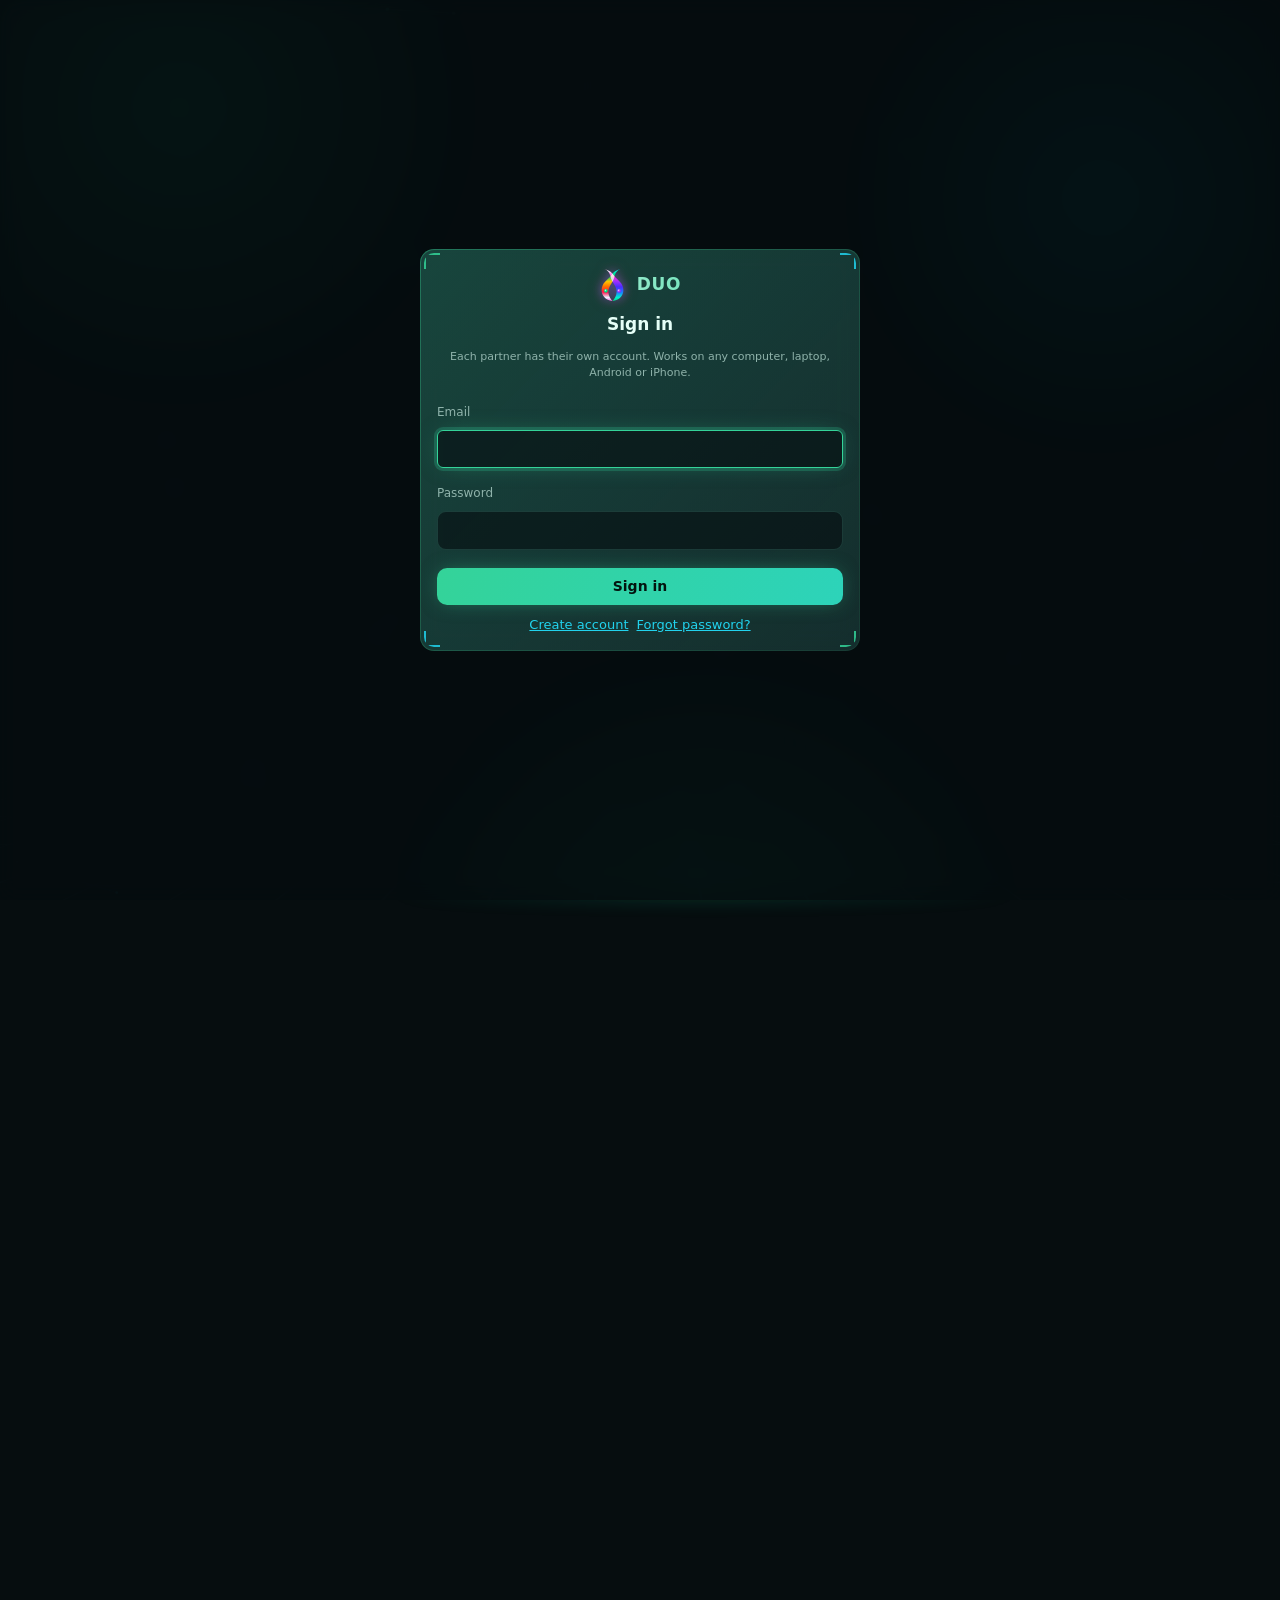
==== commit 81d43a3e: "Posted today card: daily clip posting tally from Clip Farmer Adds a 📤 Posted today card (Command Cen" ====
--- a/index.html
+++ b/index.html
@@ -13,7 +13,7 @@
 <meta name="apple-mobile-web-app-status-bar-style" content="black">
 <meta name="apple-mobile-web-app-title" content="Duo">
 <title>Duo</title>
-<link rel="stylesheet" href="css/app.css?v=38">
+<link rel="stylesheet" href="css/app.css?v=39">
 <link rel="stylesheet" href="css/themes-ugc.css?v=28">
 <link rel="stylesheet" href="css/fx.css?v=31">
 <link rel="stylesheet" href="css/journey.css?v=36">
@@ -68,7 +68,7 @@
 <script src="js/opportunity.js?v=28"></script>
 <script src="js/core.js?v=29"></script>
 <script src="js/ui.js?v=29"></script>
-<script src="js/views.js?v=35"></script>
+<script src="js/views.js?v=36"></script>
 <script src="js/schedule.js?v=34"></script>
 <script src="js/web.js?v=35"></script>
 <script src="js/profile.js?v=33"></script>
@@ -78,11 +78,12 @@
 <script src="js/guide.js?v=34"></script>
 <script src="js/slides.js?v=37"></script>
 <script src="js/find.js?v=34"></script>
-<script src="js/clipping.js?v=30"></script>
-<script src="js/clipflow.js?v=28"></script>
+<script src="js/clipping.js?v=31"></script>
+<script src="js/clipflow.js?v=29"></script>
+<script src="js/postpulse.js?v=1"></script>
 <script src="js/research.js?v=2"></script>
 <script src="js/agenda.js?v=31"></script>
-<script src="js/help.js?v=32"></script>
+<script src="js/help.js?v=33"></script>
 <script src="js/sync.js?v=29"></script>
 <script src="js/auth.js?v=29"></script>
 <script src="js/push.js?v=29"></script>
--- a/css/app.css
+++ b/css/app.css
@@ -266,3 +266,25 @@
 /* ===== Ease of use: comfortable tap targets on touch screens, clear focus ===== */
 @media (pointer:coarse){.btn.s{min-height:38px;padding:6px 12px}.chk{min-width:22px;min-height:22px}}
 .dlg-b .web-acts{gap:6px}
+
+/* 📤 Posted today (postpulse.js) */
+.pp-card{margin-bottom:14px}
+.pp-top{display:flex;align-items:center;gap:14px}
+.pp-num{font-variant-numeric:tabular-nums;line-height:1;white-space:nowrap}
+.pp-num b{font-size:38px;background:linear-gradient(135deg,var(--acc),var(--acc2));-webkit-background-clip:text;background-clip:text;color:transparent}
+.pp-num span{font-size:20px;color:var(--mute);margin-left:2px}
+.pp-num.met b{background:linear-gradient(135deg,var(--ok),var(--acc3));-webkit-background-clip:text;background-clip:text}
+.pp-prog{height:8px;margin:10px 0 8px}
+.pp-plat{display:flex;flex-wrap:wrap;gap:6px}
+.pp-chip{display:inline-flex;align-items:center;gap:5px;font-size:12px;padding:3px 9px;border-radius:999px;border:1px solid var(--line);color:var(--mute)}
+.pp-chip i{font-style:normal;opacity:.8}
+.pp-chip.on{color:var(--ink);border-color:color-mix(in srgb,var(--acc) 55%,var(--line));background:color-mix(in srgb,var(--acc) 14%,transparent)}
+.pp-week{display:grid;grid-template-columns:repeat(7,1fr);gap:6px;margin:12px 0 4px}
+.pp-day{display:flex;flex-direction:column;align-items:center;gap:3px;font-size:11px;color:var(--mute)}
+.pp-day i{font-style:normal;display:grid;place-items:center;width:28px;height:28px;border-radius:50%;border:1px dashed var(--line);font-size:12px;color:var(--ink)}
+.pp-day.part i{border-style:solid;border-color:color-mix(in srgb,var(--warn) 60%,var(--line));background:color-mix(in srgb,var(--warn) 12%,transparent)}
+.pp-day.met i{border:0;background:linear-gradient(135deg,var(--acc),var(--acc2));color:var(--on-acc);font-weight:700}
+.pp-day.now span{color:var(--ink);font-weight:600}
+.pp-foot{margin-top:8px;align-items:center;gap:6px}
+.pp-foot .btn.s{min-width:30px;justify-content:center}
+.grid .pp-card{margin-bottom:0}.pp-wrap{max-width:560px;margin-bottom:14px}.pp-wrap .pp-card{margin-bottom:0}
